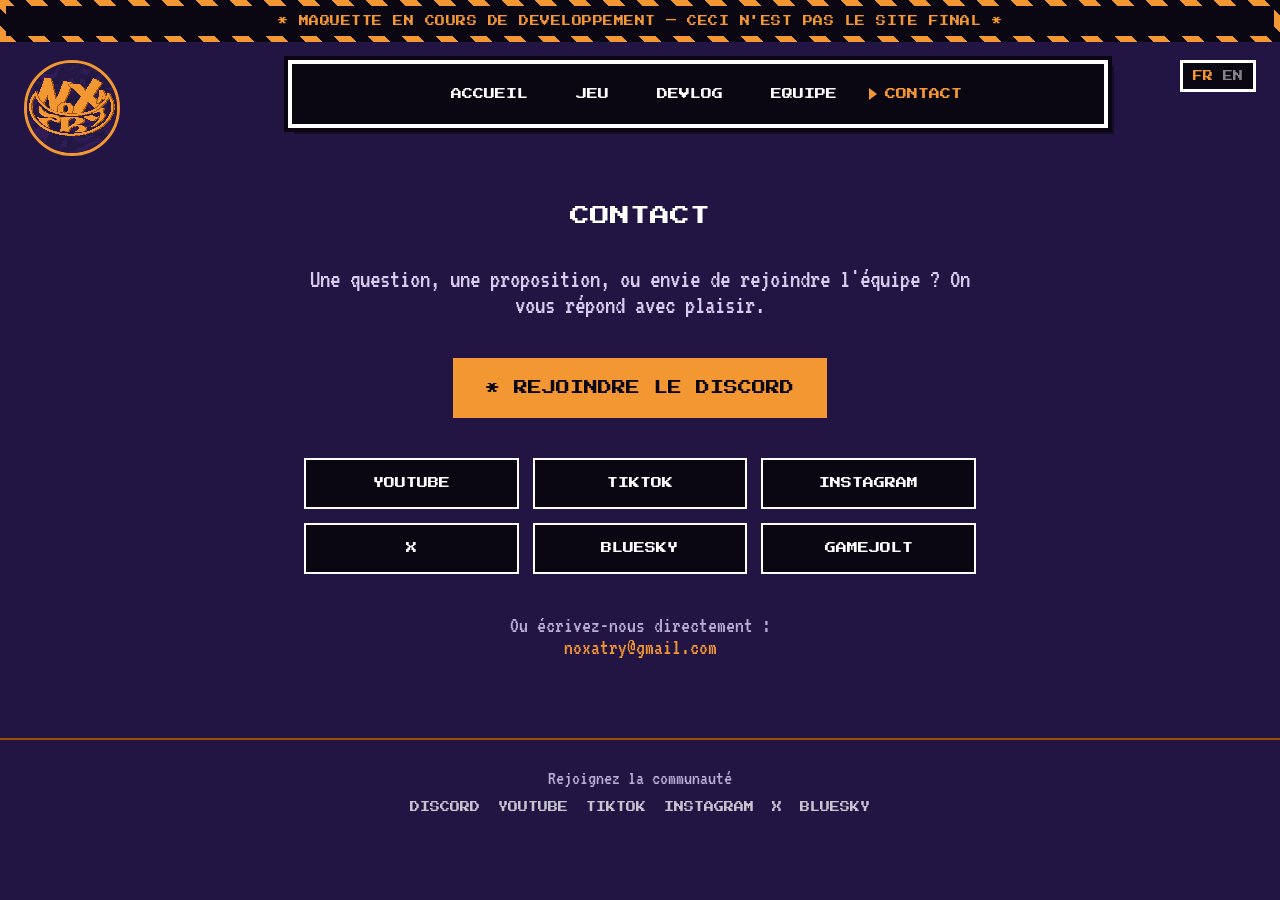
==== contact.html @ 8d8a2eab "Add files via upload" ====
<!DOCTYPE html>
<html lang="fr">
<head>
<meta charset="UTF-8">
<meta name="viewport" content="width=device-width, initial-scale=1">
<title>Contact — NoxaTry</title>
<link rel="preconnect" href="https://fonts.googleapis.com">
<link href="https://fonts.googleapis.com/css2?family=Press+Start+2P&family=VT323&display=swap" rel="stylesheet">
<link rel="stylesheet" href="assets/css/style.css">
</head>
<body>

  <div class="wip-banner">
    <div class="wip-banner-inner">
      <span class="i18n-fr">* MAQUETTE EN COURS DE DEVELOPPEMENT — CECI N'EST PAS LE SITE FINAL *</span>
      <span class="i18n-en">* WORK IN PROGRESS MOCKUP — THIS IS NOT THE FINAL SITE *</span>
    </div>
  </div>

  <div class="page-header">
    <img class="site-logo" src="assets/images/NoxaTry_logo.png" alt="NoxaTry">
    <nav class="nav-wrap">
      <div class="nav-box">
        <button class="mobile-toggle" id="menuToggle" aria-expanded="false" aria-controls="navItems">
          <span id="menuArrow">▼</span> <span class="i18n-fr">MENU</span><span class="i18n-en">MENU</span>
        </button>
        <div class="nav-items" id="navItems">
          <a class="nav-item" href="index.html"><span class="cursor"></span><span class="i18n-fr">ACCUEIL</span><span class="i18n-en">HOME</span></a>
          <a class="nav-item" href="jeu.html"><span class="cursor"></span><span class="i18n-fr">JEU</span><span class="i18n-en">GAME</span></a>
          <a class="nav-item" href="devlog.html"><span class="cursor"></span><span class="i18n-fr">DEVLOG</span><span class="i18n-en">DEVLOG</span></a>
          <a class="nav-item" href="equipe.html"><span class="cursor"></span><span class="i18n-fr">EQUIPE</span><span class="i18n-en">TEAM</span></a>
          <a class="nav-item active" href="contact.html"><span class="cursor"></span><span class="i18n-fr">CONTACT</span><span class="i18n-en">CONTACT</span></a>
        </div>
      </div>
      <div class="lang-box">
      <span class="lang-opt active" data-lang="fr">FR</span>
      <span class="lang-opt" data-lang="en">EN</span>
    </div>
  </nav>
  </div>

  <div class="contact-hero">
    <div class="jeu-heading">CONTACT</div>
    <p class="contact-lead i18n-fr">Une question, une proposition, ou envie de rejoindre l'équipe ? On vous répond avec plaisir.</p>
    <p class="contact-lead i18n-en">A question, a proposal, or want to join the team? We'd love to hear from you.</p>

    <a class="contact-discord" href="https://discord.gg/Md4gQpdwG6" target="_blank" rel="noopener noreferrer"><span class="i18n-fr">* REJOINDRE LE DISCORD</span><span class="i18n-en">* JOIN THE DISCORD</span></a>

    <div class="contact-grid">
      <a class="contact-item" href="https://www.youtube.com/@NoxaTry" target="_blank" rel="noopener noreferrer">YOUTUBE</a>
      <a class="contact-item" href="https://www.tiktok.com/@noxatrytalesofthewar" target="_blank" rel="noopener noreferrer">TIKTOK</a>
      <a class="contact-item" href="https://www.instagram.com/noxatry/" target="_blank" rel="noopener noreferrer">INSTAGRAM</a>
      <a class="contact-item" href="https://x.com/NoxaTryTOTW" target="_blank" rel="noopener noreferrer">X</a>
      <a class="contact-item" href="https://bsky.app/profile/noxatrytotw.bsky.social" target="_blank" rel="noopener noreferrer">BLUESKY</a>
      <a class="contact-item" href="https://gamejolt.com/@NoxaTry" target="_blank" rel="noopener noreferrer">GAMEJOLT</a>
    </div>

    <p class="contact-email i18n-fr">Ou écrivez-nous directement :<br><a href="mailto:noxatry@gmail.com">noxatry@gmail.com</a></p>
    <p class="contact-email i18n-en">Or email us directly:<br><a href="mailto:noxatry@gmail.com">noxatry@gmail.com</a></p>
  </div>

  <footer>
    <span class="i18n-fr">Rejoignez la communauté</span><span class="i18n-en">Join the community</span>
    <div class="socials">
      <a href="https://discord.gg/Md4gQpdwG6" target="_blank" rel="noopener noreferrer">DISCORD</a>
      <a href="https://www.youtube.com/@NoxaTry" target="_blank" rel="noopener noreferrer">YOUTUBE</a>
      <a href="https://www.tiktok.com/@noxatrytalesofthewar" target="_blank" rel="noopener noreferrer">TIKTOK</a>
      <a href="https://www.instagram.com/noxatry/" target="_blank" rel="noopener noreferrer">INSTAGRAM</a>
      <a href="https://x.com/NoxaTryTOTW" target="_blank" rel="noopener noreferrer">X</a>
      <a href="https://bsky.app/profile/noxatrytotw.bsky.social" target="_blank" rel="noopener noreferrer">BLUESKY</a>
    </div>
  </footer>

  <script src="assets/js/i18n.js"></script>
  <script>
    var toggle = document.getElementById('menuToggle');
    var items = document.getElementById('navItems');
    var arrow = document.getElementById('menuArrow');
    toggle.addEventListener('click', function(){
      var isOpen = items.classList.toggle('open');
      toggle.setAttribute('aria-expanded', isOpen);
      arrow.textContent = isOpen ? '▲' : '▼';
    });
  </script>

</body>
</html>
---- assets/css/style.css ----
:root{
    --deep: #1e133d;
    --mid: #301b57;
    --brown: #9c5100;
    --orange: #f39733;
    --white: #ffffff;
    --black: #0a0612;
  }
  *{box-sizing:border-box;margin:0;padding:0;}
  body{
    background-color: #221543;
    font-family: 'VT323', monospace;
    color: var(--white);
    min-height: 100vh;
    image-rendering: pixelated;
  }

  /* ===== HEADER — logo + nav ===== */
  .page-header{
    display:flex;
    align-items:flex-start;
    gap: 20px;
    padding: 18px 24px 0;
    position: relative;
  }
  .site-logo{
    width: 96px;
    height: 96px;
    border-radius: 50%;
    border: 3px solid var(--orange);
    background: var(--deep);
    image-rendering: pixelated;
    flex-shrink: 0;
  }

  /* ===== NAV — boite de dialogue Undertale ===== */
  .nav-wrap{
    flex: 1;
    display:flex;
    justify-content:center;
  }
  .nav-box{
    background: var(--black);
    border: 4px solid var(--white);
    box-shadow: 0 0 0 4px var(--black), 6px 6px 0 0 rgba(0,0,0,0.4);
    padding: 14px 18px;
    display:flex;
    align-items:center;
    gap: 6px;
    max-width: 820px;
    width:100%;
    flex-wrap: wrap;
    justify-content: center;
  }
  .nav-items{
    display:flex;
    gap: 4px;
    flex-wrap: wrap;
  }
  .nav-item{
    font-family:'Press Start 2P', monospace;
    font-size: 11px;
    color: var(--white);
    text-decoration:none;
    padding: 10px 14px;
    display:flex;
    align-items:center;
    gap: 8px;
    cursor:pointer;
    line-height:1;
  }
  .nav-item .cursor{
    width:0; height:0;
    border-top: 6px solid transparent;
    border-bottom: 6px solid transparent;
    border-left: 8px solid var(--orange);
    opacity:0;
  }
  .nav-item.active .cursor{ opacity:1; }
  .nav-item.active{ color: var(--orange); }
  .nav-item:hover .cursor{ opacity:1; }
  .nav-item:hover{ color: var(--orange); }

  .lang-box{
    position: absolute;
    top: 18px;
    right: 24px;
    font-family:'Press Start 2P', monospace;
    font-size: 10px;
    border: 3px solid var(--white);
    background: var(--black);
    padding: 8px 10px;
    display:flex;
    gap:10px;
    z-index: 5;
  }
  .lang-opt{ cursor:pointer; opacity:0.5; }
  .lang-opt.active{ opacity:1; color:var(--orange); }

  .mobile-toggle{ display:none; }

  /* ===== HERO ===== */
  .hero{
    text-align:center;
    padding: 70px 24px 40px;
  }
  .logo-mark{
    font-family:'Press Start 2P', monospace;
    font-size: 12px;
    color: var(--orange);
    letter-spacing: 2px;
    margin-bottom: 18px;
  }
  .title-logo{
    max-width: 620px;
    width: 100%;
    height: auto;
    image-rendering: pixelated;
    margin: 0 auto 22px;
    filter: drop-shadow(4px 4px 0 var(--brown));
  }
  .tagline{
    font-size: 26px;
    color: #d8cdf0;
    max-width: 620px;
    margin: 0 auto 32px;
  }
  .cta-row{
    display:flex;
    gap:16px;
    justify-content:center;
    flex-wrap:wrap;
  }
  .cta{
    font-family:'Press Start 2P', monospace;
    font-size: 12px;
    background: var(--black);
    border: 3px solid var(--white);
    color: var(--white);
    padding: 16px 22px;
    text-decoration:none;
    display:flex;
    align-items:center;
    gap:10px;
  }
  .cta:before{ content:"*"; color: var(--orange); }
  .cta:hover{ border-color: var(--orange); color: var(--orange); }
  .cta.primary{ background: var(--orange); color: var(--black); border-color:var(--orange); }
  .cta.primary:before{ color: var(--black); }
  .cta.primary:hover{ background:var(--white); }

  /* ===== DIALOGUE BOX narrative ===== */
  .story-wrap{ padding: 20px 24px 60px; display:flex; justify-content:center; }
  .story-box{
    background: var(--black);
    border: 4px solid var(--white);
    max-width: 780px;
    width:100%;
    padding: 26px 30px;
    position:relative;
    font-size: 24px;
    line-height:1.5;
    color: #f2f0f8;
  }
  .story-box .arrow{
    position:absolute;
    bottom: 12px;
    right: 18px;
    color: var(--orange);
    font-family:'Press Start 2P', monospace;
    font-size:12px;
  }

  /* ===== TEASER AMES ===== */
  .souls-wrap{ padding: 10px 24px 60px; text-align:center; }
  .souls-label{
    font-family:'Press Start 2P', monospace;
    font-size: 11px;
    color: var(--orange);
    margin-bottom: 26px;
    letter-spacing:1px;
  }
  .souls-row{
    display:flex;
    justify-content:center;
    gap: 30px;
    flex-wrap:wrap;
  }
  .soul-link{
    display:flex;
    flex-direction:column;
    align-items:center;
    gap:10px;
    text-decoration:none;
    cursor:pointer;
  }
  .soul{
    width: 26px;
    height: 26px;
    transform: rotate(45deg);
    border: 2px solid rgba(255,255,255,0.3);
    transition: transform 0.15s ease, box-shadow 0.15s ease;
  }
  .soul-link:hover .soul,
  .soul-link:focus .soul{
    transform: rotate(45deg) scale(1.25);
    box-shadow: 0 0 0 4px rgba(255,255,255,0.12);
  }
  .soul-name{
    font-family:'Press Start 2P', monospace;
    font-size: 9px;
    color: var(--white);
    opacity: 0;
    transform: translateY(-4px);
    transition: opacity 0.15s ease, transform 0.15s ease;
  }
  .soul-link:hover .soul-name,
  .soul-link:focus .soul-name{
    opacity: 1;
    transform: translateY(0);
  }
  .soul.determination{ background:#ff0000; }
  .soul.patience{ background:#0091ff; }
  .soul.integrity{ background:#00e3e3; }
  .soul.perseverance{ background:#9b30ff; }
  .soul.kindness{ background:#00ff00; }
  .soul.justice{ background:#ffff00; }
  .soul.bravery{ background:#ff8000; }

  /* ===== STAT BOX objectif ===== */
  .stat-wrap{ display:flex; justify-content:center; padding: 0 24px 60px; }
  .stat-box{
    border: 3px solid var(--white);
    background: var(--black);
    padding: 20px 26px;
    max-width: 600px;
    width:100%;
    text-align:center;
  }
  .stat-box .label{
    font-family:'Press Start 2P', monospace;
    font-size: 10px;
    color: var(--orange);
    margin-bottom: 12px;
  }
  .stat-box .value{ font-size: 24px; color: var(--white); }

  /* ===== FOOTER social ===== */
  footer{
    border-top: 2px solid var(--brown);
    padding: 28px 24px 40px;
    text-align:center;
    font-size: 20px;
    color: #b9aed6;
  }
  .socials{
    display:flex;
    justify-content:center;
    gap: 18px;
    margin-top: 14px;
    font-family:'Press Start 2P', monospace;
    font-size: 10px;
  }
  .socials a{ color: var(--white); text-decoration:none; opacity:0.75; }
  .socials a:hover{ color:var(--orange); opacity:1; }

  @media (max-width: 640px){
    .page-header{
      flex-direction: column;
      align-items: center;
      gap: 12px;
      padding: 16px 16px 0;
    }
    .site-logo{ width: 68px; height: 68px; }
    .nav-wrap{ width:100%; }
    .nav-box{ flex-direction:column; align-items:stretch; padding: 14px 16px; }
    .lang-box{ top: 14px; right: 14px; font-size:9px; padding:6px 8px; }
    .mobile-toggle{
      display:flex;
      align-items:center;
      justify-content:center;
      gap:8px;
      background:none;
      border:none;
      color: var(--orange);
      font-family:'Press Start 2P', monospace;
      font-size: 11px;
      padding: 4px 0 10px;
      cursor:pointer;
      width:100%;
      order: -1;
    }
    .nav-items{
      flex-direction:column;
      gap:0;
      max-height:0;
      overflow:hidden;
      width:100%;
      order: 0;
    }
    .nav-items.open{ max-height:400px; margin-bottom:10px; }
    .nav-item{ padding: 12px 4px; border-top: 1px solid rgba(255,255,255,0.15); justify-content:center; }
  }

  /* ===== PAGE PERSONNAGE ===== */
  .char-hero{
    max-width: 820px;
    margin: 0 auto;
    padding: 50px 24px 80px;
  }
  .back-link{
    display:inline-flex;
    align-items:center;
    gap:8px;
    font-family:'Press Start 2P', monospace;
    font-size: 10px;
    color: var(--white);
    text-decoration:none;
    margin-bottom: 30px;
    opacity: 0.7;
  }
  .back-link:hover{ opacity:1; color: var(--orange); }
  .char-top{
    display:flex;
    gap: 30px;
    align-items:center;
    margin-bottom: 34px;
    flex-wrap: wrap;
  }
  .char-portrait{
    width: 130px;
    height: 130px;
    flex-shrink:0;
    border: 4px solid var(--white);
    display:flex;
    align-items:center;
    justify-content:center;
    position:relative;
  }
  .char-portrait .soul-big{
    width: 46px;
    height: 46px;
    transform: rotate(45deg);
  }
  .char-id .char-name{
    font-family:'Press Start 2P', monospace;
    font-size: 24px;
    color: var(--white);
    margin-bottom: 12px;
    line-height:1.4;
  }
  .char-tags{
    display:flex;
    gap:10px;
    flex-wrap:wrap;
  }
  .char-tag{
    font-family:'Press Start 2P', monospace;
    font-size: 9px;
    border: 2px solid var(--orange);
    color: var(--orange);
    padding: 6px 10px;
  }
  .char-box{
    background: var(--black);
    border: 4px solid var(--white);
    padding: 26px 30px;
    font-size: 24px;
    line-height:1.5;
    color: #f2f0f8;
    margin-bottom: 24px;
  }
  .char-box p + p{ margin-top: 14px; }
  .char-note{
    font-size: 20px;
    color: #b9aed6;
    text-align:center;
  }
  .char-nav-between{
    display:flex;
    justify-content:space-between;
    margin-top: 40px;
    gap: 16px;
    flex-wrap:wrap;
  }

  /* ===== ICONE DE COMBAT + PLACEHOLDER BIO ===== */
  .char-top{
    align-items: flex-start;
  }
  .char-icons{
    display:flex;
    gap:10px;
    margin-top: 14px;
  }
  .combat-icon-slot{
    width: 48px;
    height: 48px;
    border: 2px dashed rgba(255,255,255,0.35);
    display:flex;
    align-items:center;
    justify-content:center;
    font-family:'Press Start 2P', monospace;
    font-size: 8px;
    color: rgba(255,255,255,0.4);
    text-align:center;
    line-height:1.3;
    flex-shrink:0;
  }
  .char-box.placeholder{
    border-style: dashed;
    color: rgba(242,240,248,0.55);
  }
  .char-box.placeholder .placeholder-tag{
    font-family:'Press Start 2P', monospace;
    font-size: 10px;
    color: var(--orange);
    display:block;
    margin-bottom: 14px;
  }

  /* ===== PAGE EQUIPE ===== */
  .team-hero{
    max-width: 1000px;
    margin: 0 auto;
    padding: 50px 24px 80px;
  }
  .team-heading{
    font-family:'Press Start 2P', monospace;
    font-size: 20px;
    color: var(--white);
    text-align:center;
    margin-bottom: 14px;
  }
  .team-intro{
    text-align:center;
    font-size: 24px;
    color: #d8cdf0;
    max-width: 640px;
    margin: 0 auto 40px;
  }
  .recruit-box{
    border: 3px solid var(--orange);
    background: var(--black);
    padding: 22px 26px;
    max-width: 640px;
    margin: 0 auto 60px;
    text-align:center;
  }
  .recruit-box .recruit-label{
    font-family:'Press Start 2P', monospace;
    font-size: 12px;
    color: var(--orange);
    margin-bottom: 14px;
  }
  .recruit-roles{
    display:flex;
    flex-wrap:wrap;
    gap:10px;
    justify-content:center;
    margin-bottom: 14px;
  }
  .recruit-roles span{
    font-family:'Press Start 2P', monospace;
    font-size: 9px;
    border: 2px solid var(--white);
    padding: 6px 10px;
  }
  .recruit-box .recruit-note{ font-size: 20px; color: #b9aed6; }
  .team-grid{
    display:grid;
    grid-template-columns: repeat(auto-fill, minmax(230px, 1fr));
    gap: 22px;
  }
  .team-card{
    background: var(--black);
    border: 3px solid var(--white);
    padding: 20px;
    display:flex;
    flex-direction:column;
    gap:10px;
  }
  .team-avatar{
    width: 64px;
    height: 64px;
    border: 2px solid var(--orange);
    border-radius: 50%;
    display:flex;
    align-items:center;
    justify-content:center;
    font-family:'Press Start 2P', monospace;
    font-size: 18px;
    color: var(--orange);
    flex-shrink:0;
  }
  .team-name{
    font-family:'Press Start 2P', monospace;
    font-size: 13px;
    color: var(--white);
  }
  .team-role{
    font-family:'Press Start 2P', monospace;
    font-size: 9px;
    color: var(--orange);
  }
  .team-desc{
    font-size: 20px;
    color: #d8cdf0;
    line-height:1.4;
  }
  .team-desc.tbd{ color: rgba(216,205,240,0.45); font-style:italic; }
  .team-socials{
    display:flex;
    flex-wrap:wrap;
    gap: 8px;
    margin-top:auto;
    padding-top: 8px;
  }
  .team-socials a{
    font-family:'Press Start 2P', monospace;
    font-size: 8px;
    color: var(--white);
    text-decoration:none;
    border: 1px solid rgba(255,255,255,0.3);
    padding: 5px 7px;
    opacity: 0.8;
  }
  .team-socials a:hover{ color: var(--orange); border-color: var(--orange); opacity:1; }
  .team-socials span.tbd{
    font-family:'Press Start 2P', monospace;
    font-size: 8px;
    color: rgba(255,255,255,0.35);
    padding: 5px 0;
  }

  /* ===== PAGE JEU ===== */
  .jeu-hero{
    max-width: 900px;
    margin: 0 auto;
    padding: 50px 24px 80px;
  }
  .jeu-heading{
    font-family:'Press Start 2P', monospace;
    font-size: 20px;
    color: var(--white);
    text-align:center;
    margin-bottom: 40px;
  }
  .jeu-block{
    background: var(--black);
    border: 4px solid var(--white);
    padding: 26px 30px;
    font-size: 24px;
    line-height:1.5;
    color: #f2f0f8;
    margin-bottom: 30px;
  }
  .jeu-block h3{
    font-family:'Press Start 2P', monospace;
    font-size: 14px;
    color: var(--orange);
    margin-bottom: 16px;
  }
  .jeu-block p + p{ margin-top: 14px; }
  .feature-grid{
    display:grid;
    grid-template-columns: repeat(auto-fill, minmax(240px, 1fr));
    gap: 18px;
    margin-bottom: 30px;
  }
  .feature-card{
    border: 2px solid var(--orange);
    background: var(--black);
    padding: 18px 20px;
  }
  .feature-card h4{
    font-family:'Press Start 2P', monospace;
    font-size: 11px;
    color: var(--orange);
    margin-bottom: 10px;
  }
  .feature-card p{ font-size: 20px; color: #d8cdf0; line-height:1.4; }
  .media-grid{
    display:grid;
    grid-template-columns: repeat(auto-fill, minmax(200px, 1fr));
    gap: 14px;
  }
  .media-slot{
    aspect-ratio: 16/9;
    border: 2px dashed rgba(255,255,255,0.35);
    display:flex;
    align-items:center;
    justify-content:center;
    font-family:'Press Start 2P', monospace;
    font-size: 9px;
    color: rgba(255,255,255,0.4);
    text-align:center;
    padding: 10px;
  }

  /* ===== PAGE DEVLOG ===== */
  .devlog-hero{
    max-width: 820px;
    margin: 0 auto;
    padding: 50px 24px 80px;
  }
  .devlog-entry{
    background: var(--black);
    border: 4px solid var(--white);
    padding: 24px 28px;
    margin-bottom: 24px;
  }
  .devlog-date{
    font-family:'Press Start 2P', monospace;
    font-size: 10px;
    color: var(--orange);
    margin-bottom: 10px;
  }
  .devlog-title{
    font-family:'Press Start 2P', monospace;
    font-size: 15px;
    color: var(--white);
    margin-bottom: 14px;
  }
  .devlog-entry p{ font-size: 22px; color: #f2f0f8; line-height:1.5; }
  .devlog-empty{
    text-align:center;
    font-size: 22px;
    color: #b9aed6;
    border: 2px dashed rgba(255,255,255,0.3);
    padding: 40px 24px;
  }

  /* ===== PAGE CONTACT ===== */
  .contact-hero{
    max-width: 720px;
    margin: 0 auto;
    padding: 50px 24px 80px;
    text-align:center;
  }
  .contact-lead{
    font-size: 26px;
    color: #d8cdf0;
    margin-bottom: 40px;
  }
  .contact-discord{
    display:inline-flex;
    align-items:center;
    gap:12px;
    font-family:'Press Start 2P', monospace;
    font-size: 14px;
    background: var(--orange);
    color: var(--black);
    border: 3px solid var(--orange);
    padding: 20px 30px;
    text-decoration:none;
    margin-bottom: 40px;
  }
  .contact-discord:hover{ background: var(--white); border-color: var(--white); }
  .contact-grid{
    display:grid;
    grid-template-columns: repeat(auto-fit, minmax(160px, 1fr));
    gap: 14px;
    margin-bottom: 40px;
  }
  .contact-item{
    border: 2px solid var(--white);
    background: var(--black);
    padding: 18px;
    text-decoration:none;
    color: var(--white);
    font-family:'Press Start 2P', monospace;
    font-size: 11px;
  }
  .contact-item:hover{ border-color: var(--orange); color: var(--orange); }
  .contact-email{
    font-size: 22px;
    color: #b9aed6;
  }
  .contact-email a{ color: var(--orange); text-decoration:none; }
  .contact-email a:hover{ color: var(--white); }

  /* ===== SYSTEME FR/EN ===== */
  .i18n-en{ display:none; }
  body.lang-en .i18n-fr{ display:none; }
  body.lang-en .i18n-en{ display:revert; }

  /* ===== BANDEROLE WIP ===== */
  .wip-banner{
    background: repeating-linear-gradient(
      45deg,
      var(--orange),
      var(--orange) 12px,
      var(--black) 12px,
      var(--black) 24px
    );
    padding: 3px 0;
  }
  .wip-banner-inner{
    background: var(--black);
    margin: 3px 6px;
    padding: 10px 16px;
    text-align:center;
    font-family:'Press Start 2P', monospace;
    font-size: 10px;
    color: var(--orange);
    letter-spacing: 0.5px;
  }
  @media (max-width: 640px){
    .wip-banner-inner{ font-size: 8px; padding: 10px 8px; }
  }
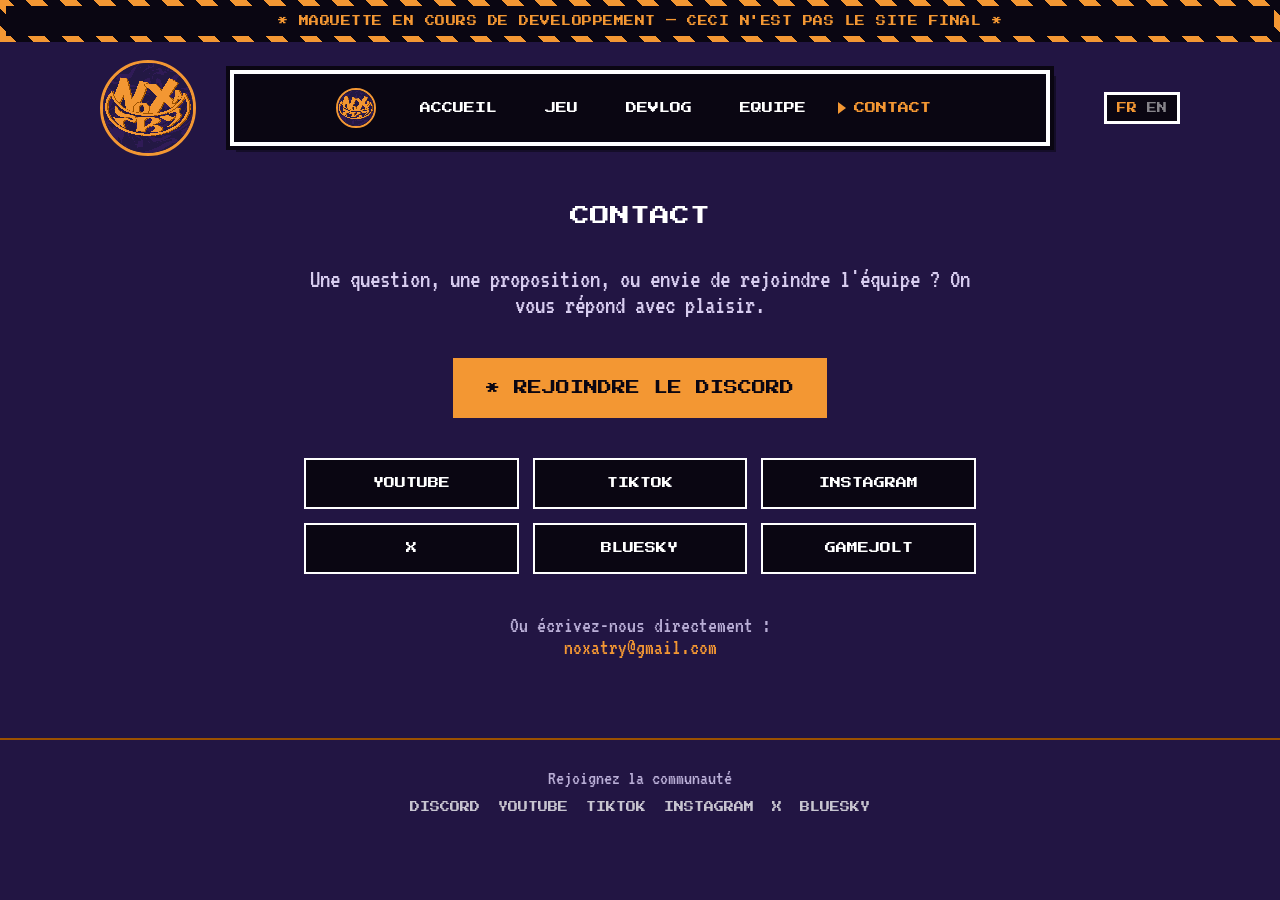
==== commit 234484bc: "Add files via upload" ====
--- a/contact.html
+++ b/contact.html
@@ -18,9 +18,11 @@
   </div>
 
   <div class="page-header">
-    <img class="site-logo" src="assets/images/NoxaTry_logo.png" alt="NoxaTry">
-    <nav class="nav-wrap">
-      <div class="nav-box">
+    <div class="header-bar">
+      <img class="site-logo" src="assets/images/NoxaTry_logo.png" alt="NoxaTry">
+      <nav class="nav-wrap">
+        <div class="nav-box">
+          <img class="nav-logo-compare" src="assets/images/NoxaTry_logo.png" alt="NoxaTry">
         <button class="mobile-toggle" id="menuToggle" aria-expanded="false" aria-controls="navItems">
           <span id="menuArrow">▼</span> <span class="i18n-fr">MENU</span><span class="i18n-en">MENU</span>
         </button>
@@ -32,11 +34,12 @@
           <a class="nav-item active" href="contact.html"><span class="cursor"></span><span class="i18n-fr">CONTACT</span><span class="i18n-en">CONTACT</span></a>
         </div>
       </div>
+      </nav>
       <div class="lang-box">
-      <span class="lang-opt active" data-lang="fr">FR</span>
-      <span class="lang-opt" data-lang="en">EN</span>
+        <span class="lang-opt active" data-lang="fr">FR</span>
+        <span class="lang-opt" data-lang="en">EN</span>
+      </div>
     </div>
-  </nav>
   </div>
 
   <div class="contact-hero">
--- a/assets/css/style.css
+++ b/assets/css/style.css
@@ -15,15 +15,21 @@
     image-rendering: pixelated;
   }
 
-  /* ===== HEADER — logo + nav ===== */
+  /* ===== HEADER — logo + nav + langue, aligné en une seule barre ===== */
   .page-header{
-    display:flex;
-    align-items:flex-start;
+    padding: 18px 24px 0;
+  }
+  .header-bar{
+    max-width: 1080px;
+    margin: 0 auto;
+    display:grid;
+    grid-template-columns: 96px 1fr 96px;
+    grid-template-areas: "logo nav lang";
+    align-items:center;
     gap: 20px;
-    padding: 18px 24px 0;
-    position: relative;
   }
   .site-logo{
+    grid-area: logo;
     width: 96px;
     height: 96px;
     border-radius: 50%;
@@ -32,10 +38,18 @@
     image-rendering: pixelated;
     flex-shrink: 0;
   }
+  .nav-logo-compare{
+    width: 40px;
+    height: 40px;
+    border-radius: 50%;
+    border: 2px solid var(--orange);
+    image-rendering: pixelated;
+    flex-shrink: 0;
+  }
 
   /* ===== NAV — boite de dialogue Undertale ===== */
   .nav-wrap{
-    flex: 1;
+    grid-area: nav;
     display:flex;
     justify-content:center;
   }
@@ -46,7 +60,7 @@
     padding: 14px 18px;
     display:flex;
     align-items:center;
-    gap: 6px;
+    gap: 14px;
     max-width: 820px;
     width:100%;
     flex-wrap: wrap;
@@ -82,9 +96,8 @@
   .nav-item:hover{ color: var(--orange); }
 
   .lang-box{
-    position: absolute;
-    top: 18px;
-    right: 24px;
+    grid-area: lang;
+    justify-self: end;
     font-family:'Press Start 2P', monospace;
     font-size: 10px;
     border: 3px solid var(--white);
@@ -92,7 +105,6 @@
     padding: 8px 10px;
     display:flex;
     gap:10px;
-    z-index: 5;
   }
   .lang-opt{ cursor:pointer; opacity:0.5; }
   .lang-opt.active{ opacity:1; color:var(--orange); }
@@ -265,16 +277,26 @@
   .socials a:hover{ color:var(--orange); opacity:1; }
 
   @media (max-width: 640px){
-    .page-header{
-      flex-direction: column;
-      align-items: center;
+    .page-header{ padding: 16px 16px 0; }
+    .header-bar{
+      grid-template-columns: 1fr;
+      grid-template-areas: "logo" "nav";
+      justify-items: center;
       gap: 12px;
-      padding: 16px 16px 0;
+      position: relative;
     }
     .site-logo{ width: 68px; height: 68px; }
+    .nav-logo-compare{ display:none; }
     .nav-wrap{ width:100%; }
     .nav-box{ flex-direction:column; align-items:stretch; padding: 14px 16px; }
-    .lang-box{ top: 14px; right: 14px; font-size:9px; padding:6px 8px; }
+    .lang-box{
+      position: absolute;
+      top: 0;
+      right: 0;
+      justify-self: auto;
+      font-size:9px;
+      padding:6px 8px;
+    }
     .mobile-toggle{
       display:flex;
       align-items:center;
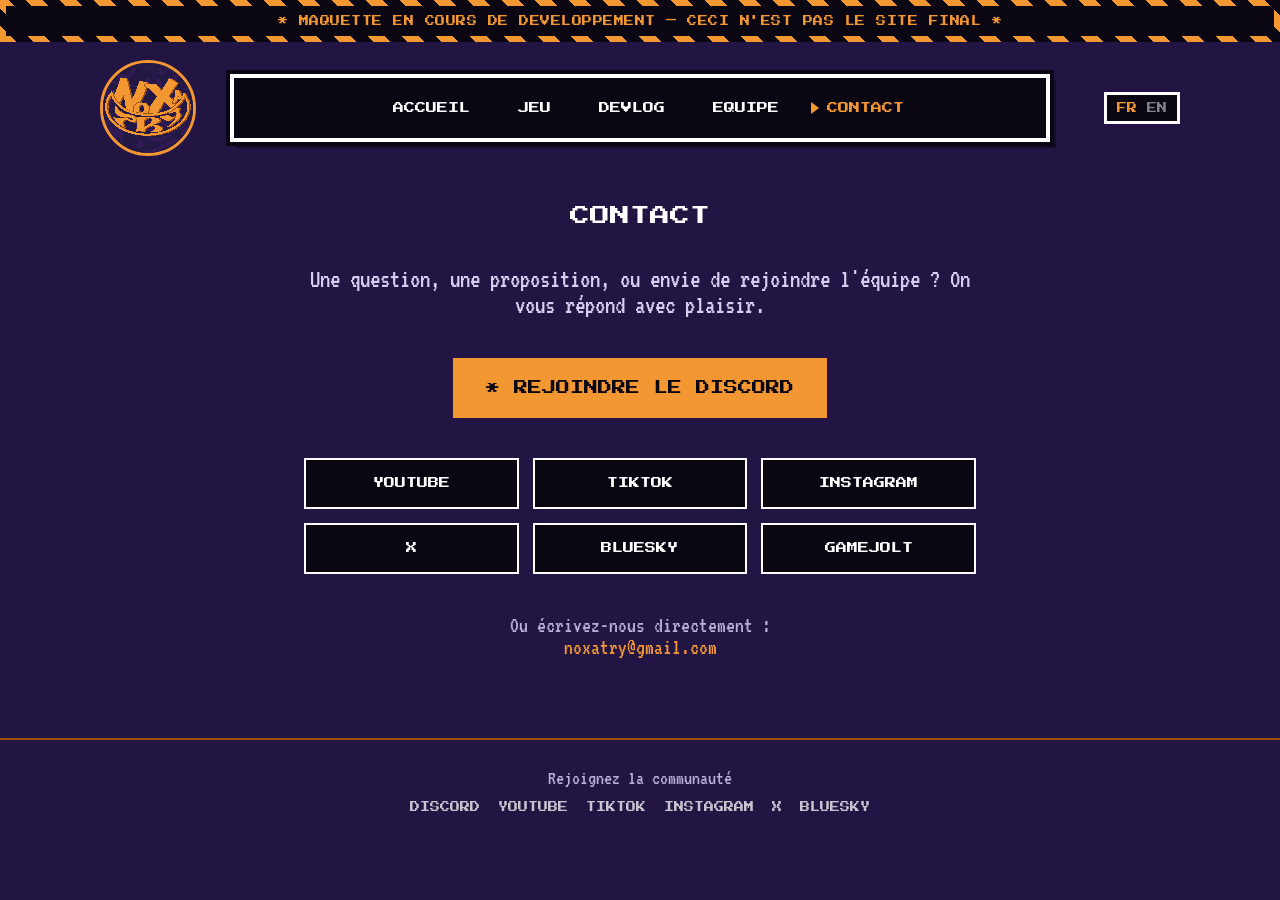
==== commit f811ada2: "modif nom - ajout sm image icon et d'autre petit truc imsemble" ====
--- a/contact.html
+++ b/contact.html
@@ -22,7 +22,6 @@
       <img class="site-logo" src="assets/images/NoxaTry_logo.png" alt="NoxaTry">
       <nav class="nav-wrap">
         <div class="nav-box">
-          <img class="nav-logo-compare" src="assets/images/NoxaTry_logo.png" alt="NoxaTry">
         <button class="mobile-toggle" id="menuToggle" aria-expanded="false" aria-controls="navItems">
           <span id="menuArrow">▼</span> <span class="i18n-fr">MENU</span><span class="i18n-en">MENU</span>
         </button>
--- a/assets/css/style.css
+++ b/assets/css/style.css
@@ -12,7 +12,6 @@
     font-family: 'VT323', monospace;
     color: var(--white);
     min-height: 100vh;
-    image-rendering: pixelated;
   }
 
   /* ===== HEADER — logo + nav + langue, aligné en une seule barre ===== */
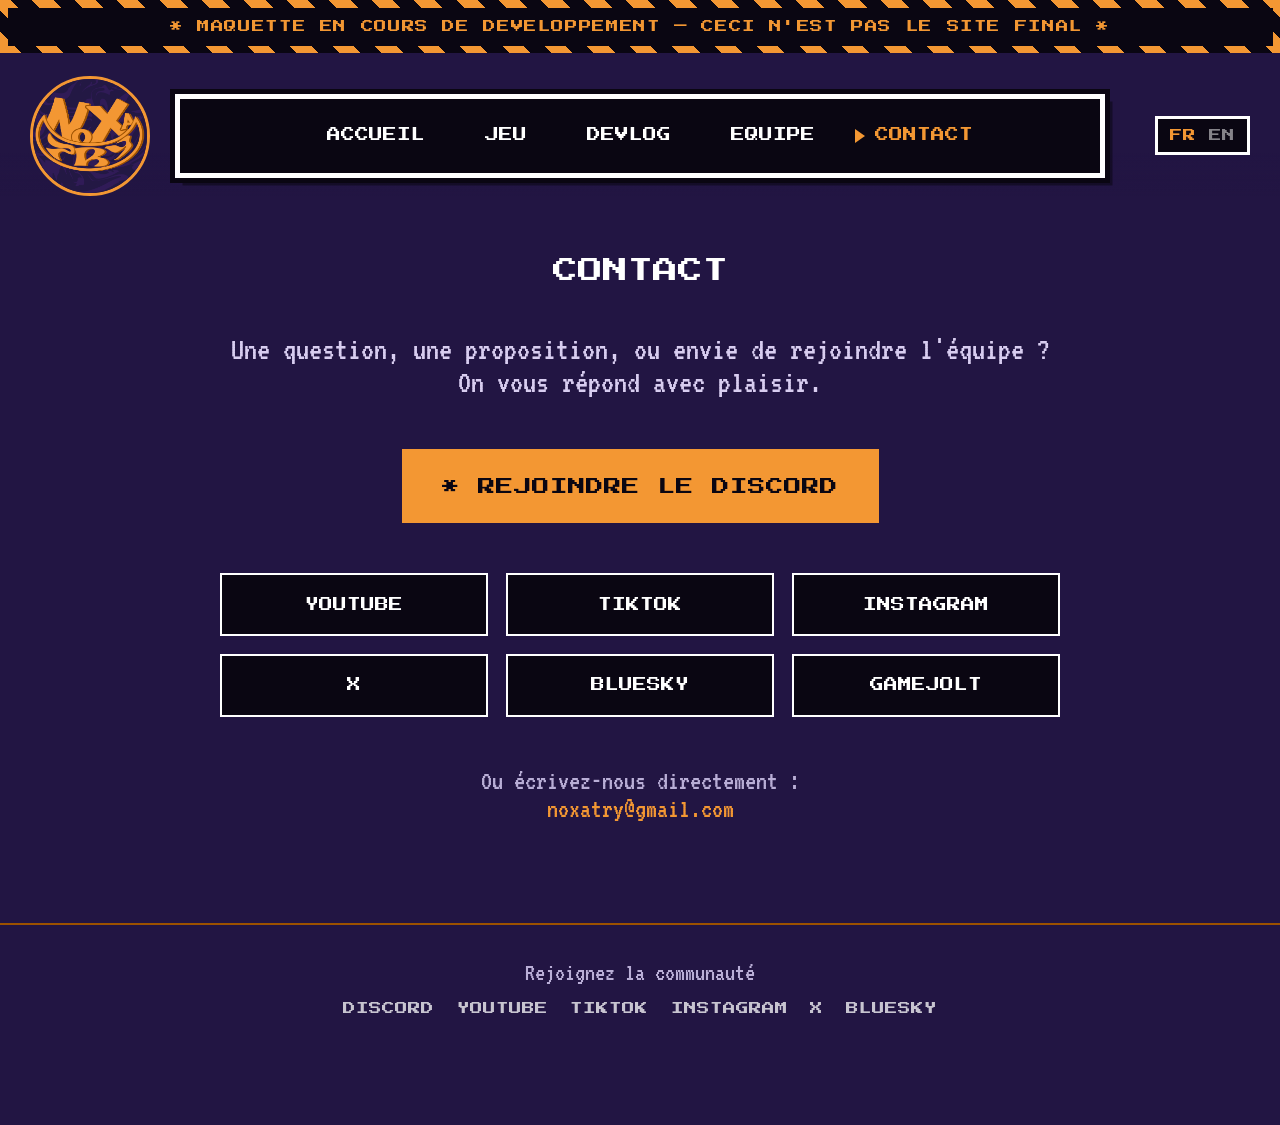
==== commit 7aa4b137: "Fix css" ====
--- a/contact.html
+++ b/contact.html
@@ -42,7 +42,7 @@
   </div>
 
   <div class="contact-hero">
-    <div class="jeu-heading">CONTACT</div>
+    <div class="page-heading">CONTACT</div>
     <p class="contact-lead i18n-fr">Une question, une proposition, ou envie de rejoindre l'équipe ? On vous répond avec plaisir.</p>
     <p class="contact-lead i18n-en">A question, a proposal, or want to join the team? We'd love to hear from you.</p>
 
--- a/assets/css/style.css
+++ b/assets/css/style.css
@@ -5,18 +5,71 @@
     --orange: #f39733;
     --white: #ffffff;
     --black: #0a0612;
+
+    /* Polices */
+    --font-pixel: 'Press Start 2P', monospace;
+    --font-text: 'VT323', monospace;
+
+    /* Couleurs de texte récurrentes (paragraphes dans les boîtes,
+       texte secondaire, notes en pied de page) */
+    --text-body: #f2f0f8;
+    --text-soft: #d8cdf0;
+    --text-muted: #b9aed6;
   }
   *{box-sizing:border-box;margin:0;padding:0;}
   body{
     background-color: #221543;
-    font-family: 'VT323', monospace;
+    font-family: var(--font-text);
     color: var(--white);
     min-height: 100vh;
   }
+
+  /* Le site a été conçu en visant un rendu à 125% de zoom navigateur :
+     on applique ce zoom par défaut sur desktop/tablette. Le mobile
+     (sous 641px) garde son échelle 100% déjà pensée pour petit écran. */
+  @media (min-width: 641px){
+    body{ zoom: 1.25; }
+  }
+
+  /* ===== TEXT-BOX — base commune des "boîtes de dialogue" du site =====
+     Utilisée partout où un pavé de texte est encadré (accueil, fiches
+     personnage, page Jeu, Devlog) : fond noir, bordure blanche épaisse,
+     texte clair 24px. On l'ajoute EN PLUS de la classe de la page
+     (ex: class="text-box char-box") ; chaque classe de page ne garde
+     que ce qui lui est propre (marge, largeur, cas particuliers). */
+  .text-box{
+    background: var(--black);
+    border: 4px solid var(--white);
+    padding: 26px 30px;
+    font-size: 24px;
+    line-height: 1.5;
+    color: var(--text-body);
+  }
+  .text-box p + p{ margin-top: 14px; }
+
+  /* ===== PAGE-HEADING — titre pixel centré en haut de page =====
+     Utilisé sur Jeu, Devlog, Contact et Équipe (avec le modificateur
+     .tight quand l'intro qui suit doit rester proche du titre). */
+  .page-heading{
+    font-family: var(--font-pixel);
+    font-size: 20px;
+    color: var(--white);
+    text-align:center;
+    margin-bottom: 40px;
+  }
+  .page-heading.tight{ margin-bottom: 14px; }
 
   /* ===== HEADER — logo + nav + langue, aligné en une seule barre ===== */
   .page-header{
+    background: linear-gradient(
+      to bottom,
+      rgba(34, 21, 67, 1) 70%,  /* Le #221543 reste opaque jusqu'à 30% de la hauteur */
+      rgba(34, 21, 67, 0) 100%   /* Devient totalement transparent à partir de 70% */
+    );
     padding: 18px 24px 0;
+    position: sticky;
+    top: 0;
+    z-index: 100; /* Passe au-dessus du contenu */
   }
   .header-bar{
     max-width: 1080px;
@@ -34,7 +87,6 @@
     border-radius: 50%;
     border: 3px solid var(--orange);
     background: var(--deep);
-    image-rendering: pixelated;
     flex-shrink: 0;
   }
   .nav-logo-compare{
@@ -42,7 +94,6 @@
     height: 40px;
     border-radius: 50%;
     border: 2px solid var(--orange);
-    image-rendering: pixelated;
     flex-shrink: 0;
   }
 
@@ -71,7 +122,7 @@
     flex-wrap: wrap;
   }
   .nav-item{
-    font-family:'Press Start 2P', monospace;
+    font-family: var(--font-pixel);
     font-size: 11px;
     color: var(--white);
     text-decoration:none;
@@ -97,7 +148,7 @@
   .lang-box{
     grid-area: lang;
     justify-self: end;
-    font-family:'Press Start 2P', monospace;
+    font-family: var(--font-pixel);
     font-size: 10px;
     border: 3px solid var(--white);
     background: var(--black);
@@ -116,7 +167,7 @@
     padding: 70px 24px 40px;
   }
   .logo-mark{
-    font-family:'Press Start 2P', monospace;
+    font-family: var(--font-pixel);
     font-size: 12px;
     color: var(--orange);
     letter-spacing: 2px;
@@ -126,13 +177,12 @@
     max-width: 620px;
     width: 100%;
     height: auto;
-    image-rendering: pixelated;
     margin: 0 auto 22px;
     filter: drop-shadow(4px 4px 0 var(--brown));
   }
   .tagline{
     font-size: 26px;
-    color: #d8cdf0;
+    color: var(--text-soft);
     max-width: 620px;
     margin: 0 auto 32px;
   }
@@ -143,7 +193,7 @@
     flex-wrap:wrap;
   }
   .cta{
-    font-family:'Press Start 2P', monospace;
+    font-family: var(--font-pixel);
     font-size: 12px;
     background: var(--black);
     border: 3px solid var(--white);
@@ -163,29 +213,23 @@
   /* ===== DIALOGUE BOX narrative ===== */
   .story-wrap{ padding: 20px 24px 60px; display:flex; justify-content:center; }
   .story-box{
-    background: var(--black);
-    border: 4px solid var(--white);
     max-width: 780px;
     width:100%;
-    padding: 26px 30px;
     position:relative;
-    font-size: 24px;
-    line-height:1.5;
-    color: #f2f0f8;
   }
   .story-box .arrow{
     position:absolute;
     bottom: 12px;
     right: 18px;
     color: var(--orange);
-    font-family:'Press Start 2P', monospace;
+    font-family: var(--font-pixel);
     font-size:12px;
   }
 
   /* ===== TEASER AMES ===== */
   .souls-wrap{ padding: 10px 24px 60px; text-align:center; }
   .souls-label{
-    font-family:'Press Start 2P', monospace;
+    font-family: var(--font-pixel);
     font-size: 11px;
     color: var(--orange);
     margin-bottom: 26px;
@@ -218,7 +262,7 @@
     box-shadow: 0 0 0 4px rgba(255,255,255,0.12);
   }
   .soul-name{
-    font-family:'Press Start 2P', monospace;
+    font-family: var(--font-pixel);
     font-size: 9px;
     color: var(--white);
     opacity: 0;
@@ -249,7 +293,7 @@
     text-align:center;
   }
   .stat-box .label{
-    font-family:'Press Start 2P', monospace;
+    font-family: var(--font-pixel);
     font-size: 10px;
     color: var(--orange);
     margin-bottom: 12px;
@@ -262,14 +306,14 @@
     padding: 28px 24px 40px;
     text-align:center;
     font-size: 20px;
-    color: #b9aed6;
+    color: var(--text-muted);
   }
   .socials{
     display:flex;
     justify-content:center;
     gap: 18px;
     margin-top: 14px;
-    font-family:'Press Start 2P', monospace;
+    font-family: var(--font-pixel);
     font-size: 10px;
   }
   .socials a{ color: var(--white); text-decoration:none; opacity:0.75; }
@@ -304,7 +348,7 @@
       background:none;
       border:none;
       color: var(--orange);
-      font-family:'Press Start 2P', monospace;
+      font-family: var(--font-pixel);
       font-size: 11px;
       padding: 4px 0 10px;
       cursor:pointer;
@@ -333,7 +377,7 @@
     display:inline-flex;
     align-items:center;
     gap:8px;
-    font-family:'Press Start 2P', monospace;
+    font-family: var(--font-pixel);
     font-size: 10px;
     color: var(--white);
     text-decoration:none;
@@ -364,7 +408,7 @@
     transform: rotate(45deg);
   }
   .char-id .char-name{
-    font-family:'Press Start 2P', monospace;
+    font-family: var(--font-pixel);
     font-size: 24px;
     color: var(--white);
     margin-bottom: 12px;
@@ -376,25 +420,18 @@
     flex-wrap:wrap;
   }
   .char-tag{
-    font-family:'Press Start 2P', monospace;
+    font-family: var(--font-pixel);
     font-size: 9px;
     border: 2px solid var(--orange);
     color: var(--orange);
     padding: 6px 10px;
   }
   .char-box{
-    background: var(--black);
-    border: 4px solid var(--white);
-    padding: 26px 30px;
-    font-size: 24px;
-    line-height:1.5;
-    color: #f2f0f8;
     margin-bottom: 24px;
   }
-  .char-box p + p{ margin-top: 14px; }
   .char-note{
     font-size: 20px;
-    color: #b9aed6;
+    color: var(--text-muted);
     text-align:center;
   }
   .char-nav-between{
@@ -421,7 +458,7 @@
     display:flex;
     align-items:center;
     justify-content:center;
-    font-family:'Press Start 2P', monospace;
+    font-family: var(--font-pixel);
     font-size: 8px;
     color: rgba(255,255,255,0.4);
     text-align:center;
@@ -433,7 +470,7 @@
     color: rgba(242,240,248,0.55);
   }
   .char-box.placeholder .placeholder-tag{
-    font-family:'Press Start 2P', monospace;
+    font-family: var(--font-pixel);
     font-size: 10px;
     color: var(--orange);
     display:block;
@@ -446,17 +483,10 @@
     margin: 0 auto;
     padding: 50px 24px 80px;
   }
-  .team-heading{
-    font-family:'Press Start 2P', monospace;
-    font-size: 20px;
-    color: var(--white);
-    text-align:center;
-    margin-bottom: 14px;
-  }
   .team-intro{
     text-align:center;
     font-size: 24px;
-    color: #d8cdf0;
+    color: var(--text-soft);
     max-width: 640px;
     margin: 0 auto 40px;
   }
@@ -469,7 +499,7 @@
     text-align:center;
   }
   .recruit-box .recruit-label{
-    font-family:'Press Start 2P', monospace;
+    font-family: var(--font-pixel);
     font-size: 12px;
     color: var(--orange);
     margin-bottom: 14px;
@@ -482,24 +512,32 @@
     margin-bottom: 14px;
   }
   .recruit-roles span{
-    font-family:'Press Start 2P', monospace;
+    font-family: var(--font-pixel);
     font-size: 9px;
     border: 2px solid var(--white);
     padding: 6px 10px;
   }
-  .recruit-box .recruit-note{ font-size: 20px; color: #b9aed6; }
+  .recruit-box .recruit-note{ font-size: 20px; color: var(--text-muted); }
   .team-grid{
-    display:grid;
-    grid-template-columns: repeat(auto-fill, minmax(230px, 1fr));
-    gap: 22px;
+    display:flex;
+    flex-direction:column;
+    gap: 20px;
   }
   .team-card{
     background: var(--black);
     border: 3px solid var(--white);
-    padding: 20px;
+    padding: 24px 28px;
+    display:flex;
+    flex-direction:row;
+    align-items:flex-start;
+    gap: 26px;
+  }
+  .team-info{
     display:flex;
     flex-direction:column;
     gap:10px;
+    flex:1;
+    min-width:0;
   }
   .team-avatar{
     width: 64px;
@@ -509,24 +547,25 @@
     display:flex;
     align-items:center;
     justify-content:center;
-    font-family:'Press Start 2P', monospace;
+    font-family: var(--font-pixel);
     font-size: 18px;
     color: var(--orange);
     flex-shrink:0;
   }
   .team-name{
-    font-family:'Press Start 2P', monospace;
+    font-family: var(--font-pixel);
     font-size: 13px;
     color: var(--white);
   }
   .team-role{
-    font-family:'Press Start 2P', monospace;
+    font-family: var(--font-pixel);
     font-size: 9px;
     color: var(--orange);
+    line-height: 2;
   }
   .team-desc{
     font-size: 20px;
-    color: #d8cdf0;
+    color: var(--text-soft);
     line-height:1.4;
   }
   .team-desc.tbd{ color: rgba(216,205,240,0.45); font-style:italic; }
@@ -538,7 +577,7 @@
     padding-top: 8px;
   }
   .team-socials a{
-    font-family:'Press Start 2P', monospace;
+    font-family: var(--font-pixel);
     font-size: 8px;
     color: var(--white);
     text-decoration:none;
@@ -548,10 +587,26 @@
   }
   .team-socials a:hover{ color: var(--orange); border-color: var(--orange); opacity:1; }
   .team-socials span.tbd{
-    font-family:'Press Start 2P', monospace;
+    font-family: var(--font-pixel);
     font-size: 8px;
     color: rgba(255,255,255,0.35);
     padding: 5px 0;
+  }
+
+  /* Equipe : sur mobile on revient aux cartes carrées empilées en grille */
+  @media (max-width: 640px){
+    .team-grid{
+      display:grid;
+      grid-template-columns: repeat(auto-fill, minmax(230px, 1fr));
+      gap: 22px;
+    }
+    .team-card{
+      flex-direction:column;
+      align-items:stretch;
+      padding: 20px;
+      gap:10px;
+    }
+    .team-info{ gap:10px; }
   }
 
   /* ===== PAGE JEU ===== */
@@ -560,29 +615,15 @@
     margin: 0 auto;
     padding: 50px 24px 80px;
   }
-  .jeu-heading{
-    font-family:'Press Start 2P', monospace;
-    font-size: 20px;
-    color: var(--white);
-    text-align:center;
-    margin-bottom: 40px;
-  }
   .jeu-block{
-    background: var(--black);
-    border: 4px solid var(--white);
-    padding: 26px 30px;
-    font-size: 24px;
-    line-height:1.5;
-    color: #f2f0f8;
     margin-bottom: 30px;
   }
   .jeu-block h3{
-    font-family:'Press Start 2P', monospace;
+    font-family: var(--font-pixel);
     font-size: 14px;
     color: var(--orange);
     margin-bottom: 16px;
   }
-  .jeu-block p + p{ margin-top: 14px; }
   .feature-grid{
     display:grid;
     grid-template-columns: repeat(auto-fill, minmax(240px, 1fr));
@@ -595,12 +636,12 @@
     padding: 18px 20px;
   }
   .feature-card h4{
-    font-family:'Press Start 2P', monospace;
+    font-family: var(--font-pixel);
     font-size: 11px;
     color: var(--orange);
     margin-bottom: 10px;
   }
-  .feature-card p{ font-size: 20px; color: #d8cdf0; line-height:1.4; }
+  .feature-card p{ font-size: 20px; color: var(--text-soft); line-height:1.4; }
   .media-grid{
     display:grid;
     grid-template-columns: repeat(auto-fill, minmax(200px, 1fr));
@@ -612,7 +653,7 @@
     display:flex;
     align-items:center;
     justify-content:center;
-    font-family:'Press Start 2P', monospace;
+    font-family: var(--font-pixel);
     font-size: 9px;
     color: rgba(255,255,255,0.4);
     text-align:center;
@@ -626,28 +667,26 @@
     padding: 50px 24px 80px;
   }
   .devlog-entry{
-    background: var(--black);
-    border: 4px solid var(--white);
     padding: 24px 28px;
     margin-bottom: 24px;
   }
   .devlog-date{
-    font-family:'Press Start 2P', monospace;
+    font-family: var(--font-pixel);
     font-size: 10px;
     color: var(--orange);
     margin-bottom: 10px;
   }
   .devlog-title{
-    font-family:'Press Start 2P', monospace;
+    font-family: var(--font-pixel);
     font-size: 15px;
     color: var(--white);
     margin-bottom: 14px;
   }
-  .devlog-entry p{ font-size: 22px; color: #f2f0f8; line-height:1.5; }
+  .devlog-entry p{ font-size: 22px; }
   .devlog-empty{
     text-align:center;
     font-size: 22px;
-    color: #b9aed6;
+    color: var(--text-muted);
     border: 2px dashed rgba(255,255,255,0.3);
     padding: 40px 24px;
   }
@@ -661,14 +700,14 @@
   }
   .contact-lead{
     font-size: 26px;
-    color: #d8cdf0;
+    color: var(--text-soft);
     margin-bottom: 40px;
   }
   .contact-discord{
     display:inline-flex;
     align-items:center;
     gap:12px;
-    font-family:'Press Start 2P', monospace;
+    font-family: var(--font-pixel);
     font-size: 14px;
     background: var(--orange);
     color: var(--black);
@@ -690,13 +729,13 @@
     padding: 18px;
     text-decoration:none;
     color: var(--white);
-    font-family:'Press Start 2P', monospace;
+    font-family: var(--font-pixel);
     font-size: 11px;
   }
   .contact-item:hover{ border-color: var(--orange); color: var(--orange); }
   .contact-email{
     font-size: 22px;
-    color: #b9aed6;
+    color: var(--text-muted);
   }
   .contact-email a{ color: var(--orange); text-decoration:none; }
   .contact-email a:hover{ color: var(--white); }
@@ -722,7 +761,7 @@
     margin: 3px 6px;
     padding: 10px 16px;
     text-align:center;
-    font-family:'Press Start 2P', monospace;
+    font-family: var(--font-pixel);
     font-size: 10px;
     color: var(--orange);
     letter-spacing: 0.5px;
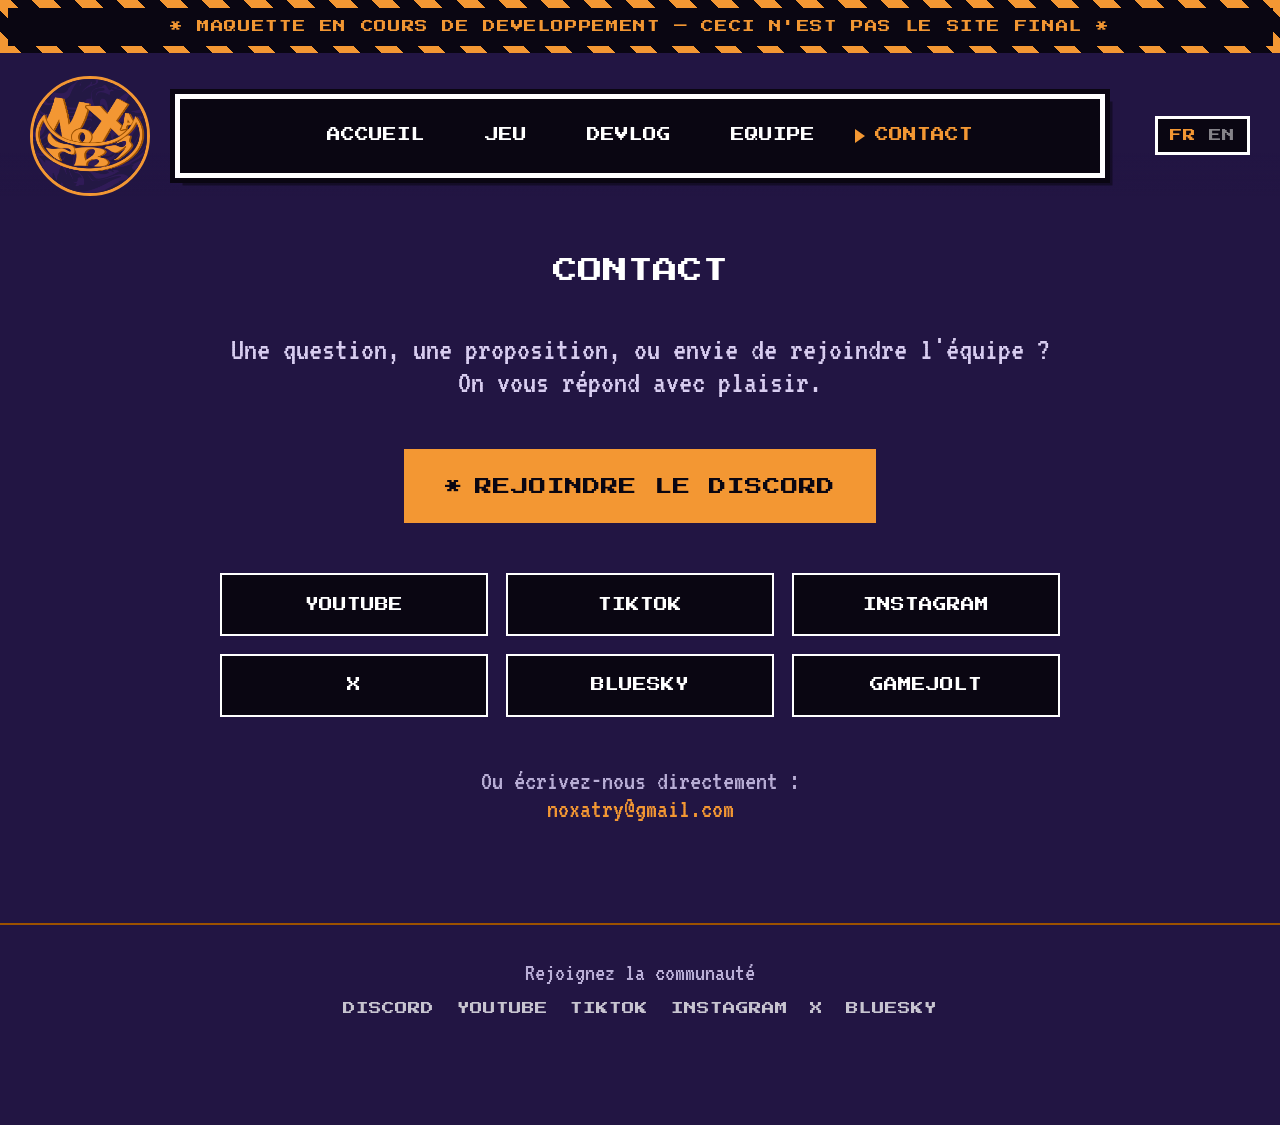
==== commit ca15cc27: "Fix CSS 2" ====
--- a/contact.html
+++ b/contact.html
@@ -46,7 +46,7 @@
     <p class="contact-lead i18n-fr">Une question, une proposition, ou envie de rejoindre l'équipe ? On vous répond avec plaisir.</p>
     <p class="contact-lead i18n-en">A question, a proposal, or want to join the team? We'd love to hear from you.</p>
 
-    <a class="contact-discord" href="https://discord.gg/Md4gQpdwG6" target="_blank" rel="noopener noreferrer"><span class="i18n-fr">* REJOINDRE LE DISCORD</span><span class="i18n-en">* JOIN THE DISCORD</span></a>
+    <a class="cta primary lg contact-discord" href="https://discord.gg/Md4gQpdwG6" target="_blank" rel="noopener noreferrer"><span class="i18n-fr">REJOINDRE LE DISCORD</span><span class="i18n-en">JOIN THE DISCORD</span></a>
 
     <div class="contact-grid">
       <a class="contact-item" href="https://www.youtube.com/@NoxaTry" target="_blank" rel="noopener noreferrer">YOUTUBE</a>
--- a/assets/css/style.css
+++ b/assets/css/style.css
@@ -15,6 +15,10 @@
     --text-body: #f2f0f8;
     --text-soft: #d8cdf0;
     --text-muted: #b9aed6;
+
+    /* Bordure pointillée des encadrés "à venir" (icône combat, capture,
+       devlog vide) */
+    --dashed: rgba(255,255,255,0.35);
   }
   *{box-sizing:border-box;margin:0;padding:0;}
   body{
@@ -59,6 +63,39 @@
   }
   .page-heading.tight{ margin-bottom: 14px; }
 
+  /* ===== PANELS — fond noir + bordure, factorisés par couleur/épaisseur =====
+     Regroupe ce que nav-box / lang-box / stat-box / team-card / contact-item /
+     recruit-box / feature-card ont en commun (fond + bordure), pour ne
+     changer le style des encadrés du site qu'à un seul endroit. Chaque
+     classe garde ensuite uniquement son padding / sa mise en page propres,
+     définis plus bas dans la section de sa page. */
+  .nav-box, .lang-box, .stat-box, .team-card, .contact-item,
+  .recruit-box, .feature-card{
+    background: var(--black);
+    border-style: solid;
+  }
+  .nav-box, .lang-box, .stat-box, .team-card, .contact-item{
+    border-color: var(--white);
+  }
+  .recruit-box, .feature-card{
+    border-color: var(--orange);
+  }
+  .nav-box{ border-width: 4px; }
+  .lang-box, .stat-box, .team-card, .recruit-box{ border-width: 3px; }
+  .contact-item, .feature-card{ border-width: 2px; }
+
+  /* ===== PILLS — petites étiquettes bordées (tags perso, rôles recherchés) === */
+  .char-tag, .recruit-roles span{
+    font-family: var(--font-pixel);
+    font-size: 9px;
+    border: 2px solid var(--white);
+    padding: 6px 10px;
+  }
+  .char-tag{
+    border-color: var(--orange);
+    color: var(--orange);
+  }
+
   /* ===== HEADER — logo + nav + langue, aligné en une seule barre ===== */
   .page-header{
     background: linear-gradient(
@@ -104,8 +141,6 @@
     justify-content:center;
   }
   .nav-box{
-    background: var(--black);
-    border: 4px solid var(--white);
     box-shadow: 0 0 0 4px var(--black), 6px 6px 0 0 rgba(0,0,0,0.4);
     padding: 14px 18px;
     display:flex;
@@ -150,8 +185,6 @@
     justify-self: end;
     font-family: var(--font-pixel);
     font-size: 10px;
-    border: 3px solid var(--white);
-    background: var(--black);
     padding: 8px 10px;
     display:flex;
     gap:10px;
@@ -208,7 +241,8 @@
   .cta:hover{ border-color: var(--orange); color: var(--orange); }
   .cta.primary{ background: var(--orange); color: var(--black); border-color:var(--orange); }
   .cta.primary:before{ color: var(--black); }
-  .cta.primary:hover{ background:var(--white); }
+  .cta.primary:hover{ background:var(--white); border-color:var(--white); color:var(--black); }
+  .cta.lg{ font-size: 14px; padding: 20px 30px; }
 
   /* ===== DIALOGUE BOX narrative ===== */
   .story-wrap{ padding: 20px 24px 60px; display:flex; justify-content:center; }
@@ -285,8 +319,6 @@
   /* ===== STAT BOX objectif ===== */
   .stat-wrap{ display:flex; justify-content:center; padding: 0 24px 60px; }
   .stat-box{
-    border: 3px solid var(--white);
-    background: var(--black);
     padding: 20px 26px;
     max-width: 600px;
     width:100%;
@@ -419,13 +451,6 @@
     gap:10px;
     flex-wrap:wrap;
   }
-  .char-tag{
-    font-family: var(--font-pixel);
-    font-size: 9px;
-    border: 2px solid var(--orange);
-    color: var(--orange);
-    padding: 6px 10px;
-  }
   .char-box{
     margin-bottom: 24px;
   }
@@ -454,7 +479,7 @@
   .combat-icon-slot{
     width: 48px;
     height: 48px;
-    border: 2px dashed rgba(255,255,255,0.35);
+    border: 2px dashed var(--dashed);
     display:flex;
     align-items:center;
     justify-content:center;
@@ -491,8 +516,6 @@
     margin: 0 auto 40px;
   }
   .recruit-box{
-    border: 3px solid var(--orange);
-    background: var(--black);
     padding: 22px 26px;
     max-width: 640px;
     margin: 0 auto 60px;
@@ -511,12 +534,6 @@
     justify-content:center;
     margin-bottom: 14px;
   }
-  .recruit-roles span{
-    font-family: var(--font-pixel);
-    font-size: 9px;
-    border: 2px solid var(--white);
-    padding: 6px 10px;
-  }
   .recruit-box .recruit-note{ font-size: 20px; color: var(--text-muted); }
   .team-grid{
     display:flex;
@@ -524,8 +541,6 @@
     gap: 20px;
   }
   .team-card{
-    background: var(--black);
-    border: 3px solid var(--white);
     padding: 24px 28px;
     display:flex;
     flex-direction:row;
@@ -631,8 +646,6 @@
     margin-bottom: 30px;
   }
   .feature-card{
-    border: 2px solid var(--orange);
-    background: var(--black);
     padding: 18px 20px;
   }
   .feature-card h4{
@@ -649,7 +662,7 @@
   }
   .media-slot{
     aspect-ratio: 16/9;
-    border: 2px dashed rgba(255,255,255,0.35);
+    border: 2px dashed var(--dashed);
     display:flex;
     align-items:center;
     justify-content:center;
@@ -687,7 +700,7 @@
     text-align:center;
     font-size: 22px;
     color: var(--text-muted);
-    border: 2px dashed rgba(255,255,255,0.3);
+    border: 2px dashed var(--dashed);
     padding: 40px 24px;
   }
 
@@ -703,20 +716,14 @@
     color: var(--text-soft);
     margin-bottom: 40px;
   }
+  /* .contact-discord n'est plus qu'un habillage de mise en page : les
+     couleurs/bordure/police viennent de .cta.primary.lg (voir plus haut,
+     section HERO). Ce bouton est inline (au lieu du flex par défaut de
+     .cta) pour rester centré par le text-align:center de .contact-hero. */
   .contact-discord{
     display:inline-flex;
-    align-items:center;
-    gap:12px;
-    font-family: var(--font-pixel);
-    font-size: 14px;
-    background: var(--orange);
-    color: var(--black);
-    border: 3px solid var(--orange);
-    padding: 20px 30px;
-    text-decoration:none;
     margin-bottom: 40px;
   }
-  .contact-discord:hover{ background: var(--white); border-color: var(--white); }
   .contact-grid{
     display:grid;
     grid-template-columns: repeat(auto-fit, minmax(160px, 1fr));
@@ -724,8 +731,6 @@
     margin-bottom: 40px;
   }
   .contact-item{
-    border: 2px solid var(--white);
-    background: var(--black);
     padding: 18px;
     text-decoration:none;
     color: var(--white);
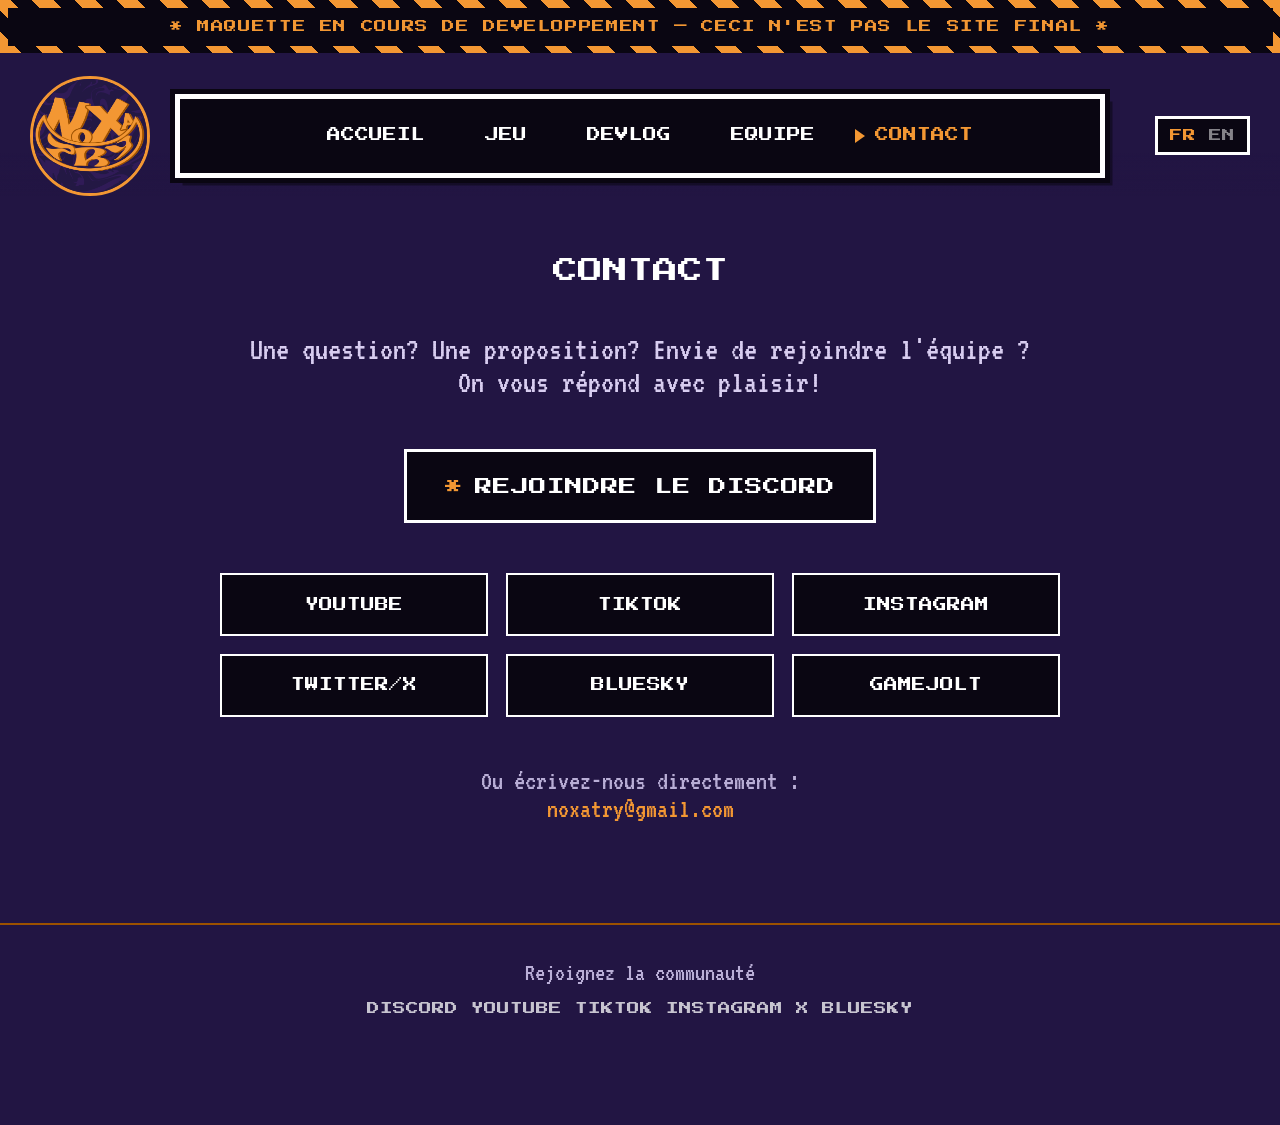
==== commit 3c6999b9: "animated update !" ====
--- a/contact.html
+++ b/contact.html
@@ -43,18 +43,20 @@
 
   <div class="contact-hero">
     <div class="page-heading">CONTACT</div>
-    <p class="contact-lead i18n-fr">Une question, une proposition, ou envie de rejoindre l'équipe ? On vous répond avec plaisir.</p>
-    <p class="contact-lead i18n-en">A question, a proposal, or want to join the team? We'd love to hear from you.</p>
+    <p class="contact-lead i18n-fr">Une question? Une proposition? Envie de rejoindre l'équipe ?
+    <br>On vous répond avec plaisir!</p>
+    <p class="contact-lead i18n-en">A question? A proposal? Want to join the team?
+      <br>We'd love to hear from you!</p>
 
-    <a class="cta primary lg contact-discord" href="https://discord.gg/Md4gQpdwG6" target="_blank" rel="noopener noreferrer"><span class="i18n-fr">REJOINDRE LE DISCORD</span><span class="i18n-en">JOIN THE DISCORD</span></a>
+    <a class="cta lg contact-discord animationobmredeplacement" href="https://discord.gg/Md4gQpdwG6" target="_blank" rel="noopener noreferrer"><span class="i18n-fr">REJOINDRE LE DISCORD</span><span class="i18n-en">JOIN THE DISCORD</span></a>
 
-    <div class="contact-grid">
-      <a class="contact-item" href="https://www.youtube.com/@NoxaTry" target="_blank" rel="noopener noreferrer">YOUTUBE</a>
-      <a class="contact-item" href="https://www.tiktok.com/@noxatrytalesofthewar" target="_blank" rel="noopener noreferrer">TIKTOK</a>
-      <a class="contact-item" href="https://www.instagram.com/noxatry/" target="_blank" rel="noopener noreferrer">INSTAGRAM</a>
-      <a class="contact-item" href="https://x.com/NoxaTryTOTW" target="_blank" rel="noopener noreferrer">X</a>
-      <a class="contact-item" href="https://bsky.app/profile/noxatrytotw.bsky.social" target="_blank" rel="noopener noreferrer">BLUESKY</a>
-      <a class="contact-item" href="https://gamejolt.com/@NoxaTry" target="_blank" rel="noopener noreferrer">GAMEJOLT</a>
+    <div class="contact-grid ">
+      <a class="contact-item " href="https://www.youtube.com/@NoxaTry" target="_blank" rel="noopener noreferrer">YOUTUBE</a>
+      <a class="contact-item " href="https://www.tiktok.com/@noxatrytalesofthewar" target="_blank" rel="noopener noreferrer">TIKTOK</a>
+      <a class="contact-item " href="https://www.instagram.com/noxatry/" target="_blank" rel="noopener noreferrer">INSTAGRAM</a>
+      <a class="contact-item " href="https://x.com/NoxaTryTOTW" target="_blank" rel="noopener noreferrer">TWITTER/X</a>
+      <a class="contact-item " href="https://bsky.app/profile/noxatrytotw.bsky.social" target="_blank" rel="noopener noreferrer">BLUESKY</a>
+      <a class="contact-item " href="https://gamejolt.com/@NoxaTry" target="_blank" rel="noopener noreferrer">GAMEJOLT</a>
     </div>
 
     <p class="contact-email i18n-fr">Ou écrivez-nous directement :<br><a href="mailto:noxatry@gmail.com">noxatry@gmail.com</a></p>
--- a/assets/css/style.css
+++ b/assets/css/style.css
@@ -21,11 +21,14 @@
     --dashed: rgba(255,255,255,0.35);
   }
   *{box-sizing:border-box;margin:0;padding:0;}
+
   body{
     background-color: #221543;
     font-family: var(--font-text);
     color: var(--white);
     min-height: 100vh;
+
+
   }
 
   /* Le site a été conçu en visant un rendu à 125% de zoom navigateur :
@@ -34,6 +37,7 @@
   @media (min-width: 641px){
     body{ zoom: 1.25; }
   }
+
 
   /* ===== TEXT-BOX — base commune des "boîtes de dialogue" du site =====
      Utilisée partout où un pavé de texte est encadré (accueil, fiches
@@ -125,6 +129,7 @@
     border: 3px solid var(--orange);
     background: var(--deep);
     flex-shrink: 0;
+    box-shadow:10 10 10 4px var(--orange);
   }
   .nav-logo-compare{
     width: 40px;
@@ -200,11 +205,7 @@
     padding: 70px 24px 40px;
   }
   .logo-mark{
-    font-family: var(--font-pixel);
-    font-size: 12px;
-    color: var(--orange);
-    letter-spacing: 2px;
-    margin-bottom: 18px;
+    color: var(--orange);
   }
   .title-logo{
     max-width: 620px;
@@ -340,7 +341,13 @@
     font-size: 20px;
     color: var(--text-muted);
   }
+
+  .footer-icon {
+
+  }
+
   .socials{
+    vertical-align: center
     display:flex;
     justify-content:center;
     gap: 18px;
@@ -774,3 +781,37 @@
   @media (max-width: 640px){
     .wip-banner-inner{ font-size: 8px; padding: 10px 8px; }
   }
+  /*  animation*/
+  .animationobmredeplacement{
+      animation-name: animationupdown;
+      animation-duration:6s;
+      animation-timing-function: ease-in-out;
+      animation-iteration-count: infinite;
+  }
+
+  @keyframes animationupdown{
+    0%,100%{
+      transform: translateY(0);
+      box-shadow: 0px 0px 7px 0px rgba(243,151,51,15);}
+    50%{
+      transform: translateY(10px);
+      box-shadow: 0px 0px 25px 0px rgba(243,151,51,127);}
+  }
+  .fadein-titre{
+    animation-name: fadein-titre;
+    animation-duration:3s;
+    animation-timing-function: ease-in-out;
+    animation-iteration-count: 1;
+  }
+
+  @keyframes fadein-titre{
+    0%{
+      opacity:0;
+      filter: blur(100px);
+    }
+
+    100%{
+      opacity:100%;
+      filter: blur(0px);
+    }
+  }
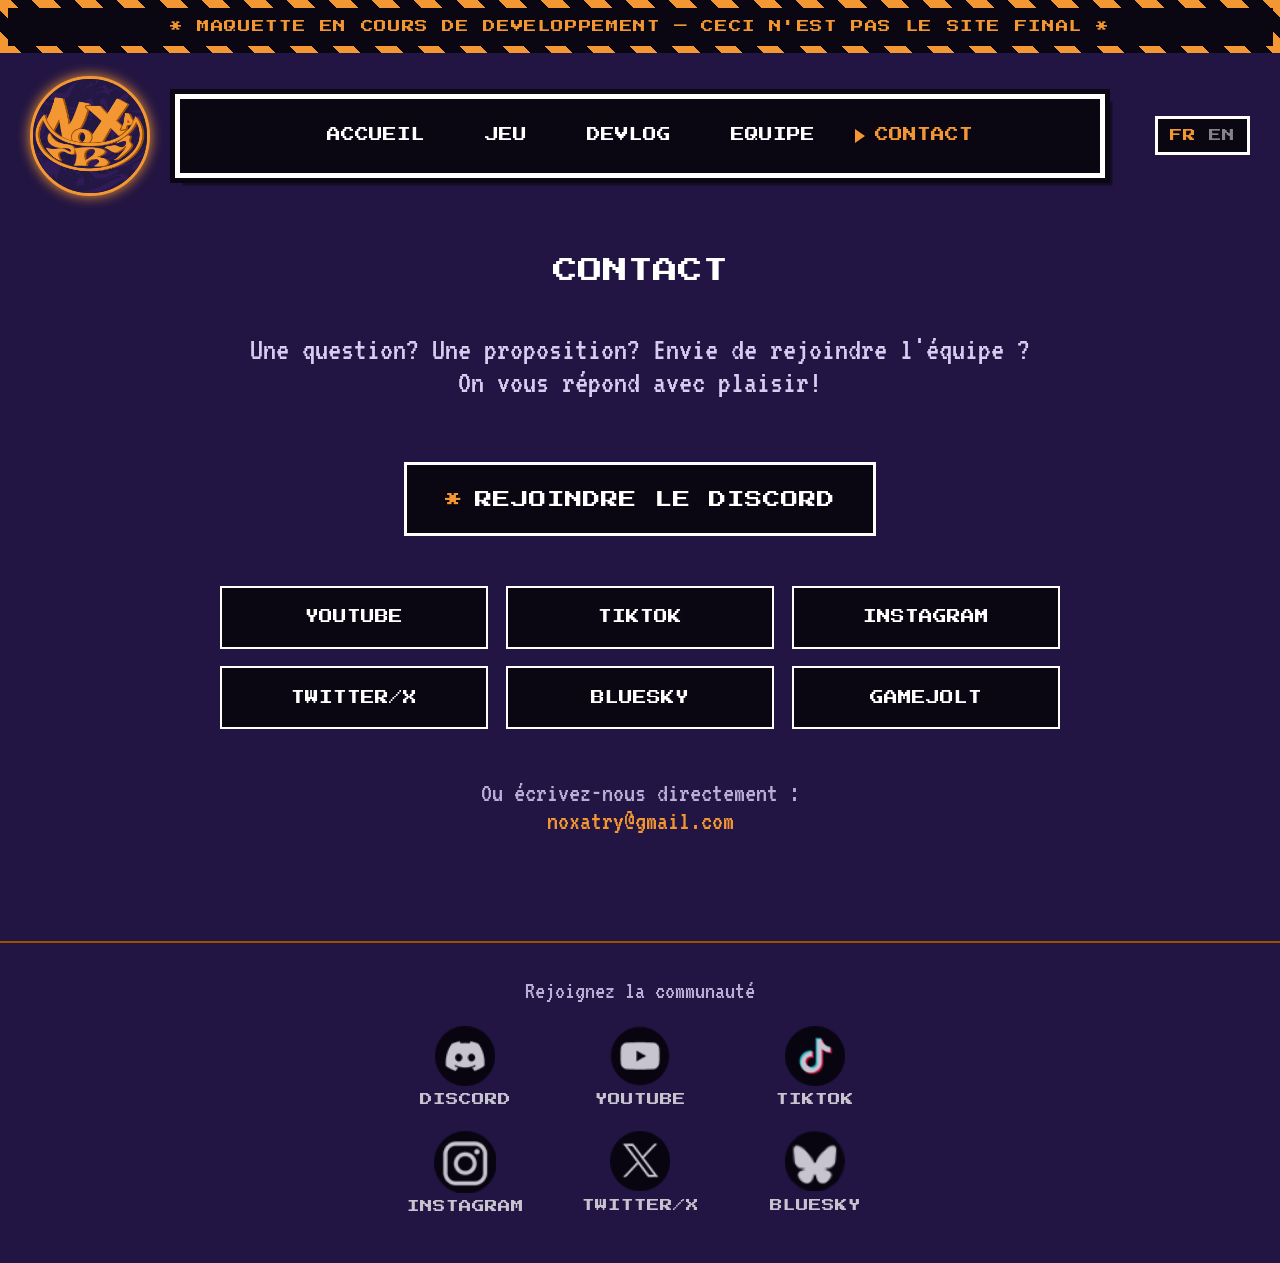
==== commit cc27646b: "big update -ombre floue derriere le logo, -fix du undertale logo -modif de mise en page des coeur , " ====
--- a/contact.html
+++ b/contact.html
@@ -7,9 +7,12 @@
 <link rel="preconnect" href="https://fonts.googleapis.com">
 <link href="https://fonts.googleapis.com/css2?family=Press+Start+2P&family=VT323&display=swap" rel="stylesheet">
 <link rel="stylesheet" href="assets/css/style.css">
+<link rel="icon" type="image/png" href="assets\images\NoxaTry_logo.png">
+
 </head>
 <body>
 
+  <!-- ===== BANDEROLE "EN CONSTRUCTION" ===== -->
   <div class="wip-banner">
     <div class="wip-banner-inner">
       <span class="i18n-fr">* MAQUETTE EN COURS DE DEVELOPPEMENT — CECI N'EST PAS LE SITE FINAL *</span>
@@ -17,6 +20,7 @@
     </div>
   </div>
 
+  <!-- ===== HEADER : LOGO + NAV + LANGUE ===== -->
   <div class="page-header">
     <div class="header-bar">
       <img class="site-logo" src="assets/images/NoxaTry_logo.png" alt="NoxaTry">
@@ -41,15 +45,17 @@
     </div>
   </div>
 
+  <!-- ===== INTRO + BOUTON DISCORD ===== -->
   <div class="contact-hero">
     <div class="page-heading">CONTACT</div>
-    <p class="contact-lead i18n-fr">Une question? Une proposition? Envie de rejoindre l'équipe ?
+    <p class="lead contact-lead i18n-fr">Une question? Une proposition? Envie de rejoindre l'équipe ?
     <br>On vous répond avec plaisir!</p>
-    <p class="contact-lead i18n-en">A question? A proposal? Want to join the team?
+    <p class="lead contact-lead i18n-en">A question? A proposal? Want to join the team?
       <br>We'd love to hear from you!</p>
 
     <a class="cta lg contact-discord animationobmredeplacement" href="https://discord.gg/Md4gQpdwG6" target="_blank" rel="noopener noreferrer"><span class="i18n-fr">REJOINDRE LE DISCORD</span><span class="i18n-en">JOIN THE DISCORD</span></a>
 
+    <!-- ===== RESEAUX SOCIAUX (grille) ===== -->
     <div class="contact-grid ">
       <a class="contact-item " href="https://www.youtube.com/@NoxaTry" target="_blank" rel="noopener noreferrer">YOUTUBE</a>
       <a class="contact-item " href="https://www.tiktok.com/@noxatrytalesofthewar" target="_blank" rel="noopener noreferrer">TIKTOK</a>
@@ -63,18 +69,42 @@
     <p class="contact-email i18n-en">Or email us directly:<br><a href="mailto:noxatry@gmail.com">noxatry@gmail.com</a></p>
   </div>
 
-  <footer>
-    <span class="i18n-fr">Rejoignez la communauté</span><span class="i18n-en">Join the community</span>
-    <div class="socials">
-      <a href="https://discord.gg/Md4gQpdwG6" target="_blank" rel="noopener noreferrer">DISCORD</a>
-      <a href="https://www.youtube.com/@NoxaTry" target="_blank" rel="noopener noreferrer">YOUTUBE</a>
-      <a href="https://www.tiktok.com/@noxatrytalesofthewar" target="_blank" rel="noopener noreferrer">TIKTOK</a>
-      <a href="https://www.instagram.com/noxatry/" target="_blank" rel="noopener noreferrer">INSTAGRAM</a>
-      <a href="https://x.com/NoxaTryTOTW" target="_blank" rel="noopener noreferrer">X</a>
-      <a href="https://bsky.app/profile/noxatrytotw.bsky.social" target="_blank" rel="noopener noreferrer">BLUESKY</a>
-    </div>
-  </footer>
+  <!-- ===== FOOTER : RESEAUX SOCIAUX ===== -->
+  <!-- Bug connu : les icônes ci-dessous utilisent des chemins Windows
+       (antislash) au lieu de "/", elles ne s'affichent donc pas sur
+       GitHub Pages. Pas touché ici (hors scope de ce nettoyage CSS),
+       voir le récap projet pour le détail. -->
+       <footer>
+         <span class="i18n-fr">Rejoignez la communauté</span><span class="i18n-en">Join the community</span>
+         <div class="socialblock">
+           <a href="https://discord.gg/Md4gQpdwG6" target="_blank" rel="noopener noreferrer">
+             <img class="socialfooter" src="assets/images/discord-icon.png">
+             <p>DISCORD</p>
+           </a>
+           <a href="https://www.youtube.com/@NoxaTry" target="_blank" rel="noopener noreferrer">
+             <img class="socialfooter" src="assets/images/youtube-icon.png">
+             <p>YOUTUBE</p>
+           </a>
+           <a href="https://www.tiktok.com/@noxatrytalesofthewar" target="_blank" rel="noopener noreferrer">
+             <img class="socialfooter" src="assets/images/tiktok-icon.png">
+             <p>TIKTOK</p>
+           </a>
+           <a href="https://www.instagram.com/noxatry/" target="_blank" rel="noopener noreferrer">
+             <img class="socialfooter" src="assets/images/instagram-icon.png">
+             <p>INSTAGRAM</p>
+           </a>
+           <a href="https://x.com/NoxaTryTOTW" target="_blank" rel="noopener noreferrer">
+             <img class="socialfooter" src="assets/images/twitter-icon.png">
+             <p>TWITTER/X</p>
+           </a>
+           <a href="https://bsky.app/profile/noxatrytotw.bsky.social" target="_blank" rel="noopener noreferrer">
+             <img class="socialfooter" src="assets/images/bluesky-icon.png">
+             <p>BLUESKY</p>
+           </a>
+         </div>
+       </footer>
 
+  <!-- ===== SCRIPT : MENU MOBILE ===== -->
   <script src="assets/js/i18n.js"></script>
   <script>
     var toggle = document.getElementById('menuToggle');
--- a/assets/css/style.css
+++ b/assets/css/style.css
@@ -1,817 +1,782 @@
-  :root{
-    --deep: #1e133d;
-    --mid: #301b57;
-    --brown: #9c5100;
-    --orange: #f39733;
-    --white: #ffffff;
-    --black: #0a0612;
-
-    /* Polices */
-    --font-pixel: 'Press Start 2P', monospace;
-    --font-text: 'VT323', monospace;
-
-    /* Couleurs de texte récurrentes (paragraphes dans les boîtes,
-       texte secondaire, notes en pied de page) */
-    --text-body: #f2f0f8;
-    --text-soft: #d8cdf0;
-    --text-muted: #b9aed6;
-
-    /* Bordure pointillée des encadrés "à venir" (icône combat, capture,
-       devlog vide) */
-    --dashed: rgba(255,255,255,0.35);
-  }
-  *{box-sizing:border-box;margin:0;padding:0;}
-
-  body{
-    background-color: #221543;
-    font-family: var(--font-text);
-    color: var(--white);
-    min-height: 100vh;
-
-
-  }
-
-  /* Le site a été conçu en visant un rendu à 125% de zoom navigateur :
-     on applique ce zoom par défaut sur desktop/tablette. Le mobile
-     (sous 641px) garde son échelle 100% déjà pensée pour petit écran. */
-  @media (min-width: 641px){
-    body{ zoom: 1.25; }
-  }
-
-
-  /* ===== TEXT-BOX — base commune des "boîtes de dialogue" du site =====
-     Utilisée partout où un pavé de texte est encadré (accueil, fiches
-     personnage, page Jeu, Devlog) : fond noir, bordure blanche épaisse,
-     texte clair 24px. On l'ajoute EN PLUS de la classe de la page
-     (ex: class="text-box char-box") ; chaque classe de page ne garde
-     que ce qui lui est propre (marge, largeur, cas particuliers). */
-  .text-box{
-    background: var(--black);
-    border: 4px solid var(--white);
-    padding: 26px 30px;
-    font-size: 24px;
-    line-height: 1.5;
-    color: var(--text-body);
-  }
-  .text-box p + p{ margin-top: 14px; }
-
-  /* ===== PAGE-HEADING — titre pixel centré en haut de page =====
-     Utilisé sur Jeu, Devlog, Contact et Équipe (avec le modificateur
-     .tight quand l'intro qui suit doit rester proche du titre). */
-  .page-heading{
-    font-family: var(--font-pixel);
-    font-size: 20px;
-    color: var(--white);
-    text-align:center;
-    margin-bottom: 40px;
-  }
-  .page-heading.tight{ margin-bottom: 14px; }
-
-  /* ===== PANELS — fond noir + bordure, factorisés par couleur/épaisseur =====
-     Regroupe ce que nav-box / lang-box / stat-box / team-card / contact-item /
-     recruit-box / feature-card ont en commun (fond + bordure), pour ne
-     changer le style des encadrés du site qu'à un seul endroit. Chaque
-     classe garde ensuite uniquement son padding / sa mise en page propres,
-     définis plus bas dans la section de sa page. */
-  .nav-box, .lang-box, .stat-box, .team-card, .contact-item,
-  .recruit-box, .feature-card{
-    background: var(--black);
-    border-style: solid;
-  }
-  .nav-box, .lang-box, .stat-box, .team-card, .contact-item{
-    border-color: var(--white);
-  }
-  .recruit-box, .feature-card{
-    border-color: var(--orange);
-  }
-  .nav-box{ border-width: 4px; }
-  .lang-box, .stat-box, .team-card, .recruit-box{ border-width: 3px; }
-  .contact-item, .feature-card{ border-width: 2px; }
-
-  /* ===== PILLS — petites étiquettes bordées (tags perso, rôles recherchés) === */
-  .char-tag, .recruit-roles span{
-    font-family: var(--font-pixel);
+:root{
+  --deep: #1e133d;
+  --mid: #301b57;
+  --brown: #9c5100;
+  --orange: #f39733;
+  --white: #ffffff;
+  --black: #0a0612;
+  --font-pixel: 'Press Start 2P', monospace;  /* titres / nav */
+  --font-text: 'VT323', monospace;            /* texte courant */
+  --text-body: #f2f0f8;   /* paragraphes dans les boîtes de dialogue */
+  --text-soft: #d8cdf0;   /* intros de page, descriptions */
+  --text-muted: #b9aed6;  /* notes, footer */
+  --dashed: rgba(255,255,255,0.35); /* bordure des encadrés "à venir" */
+}
+*{
+  box-sizing:border-box;
+  margin:0;
+  padding:0; }
+body{
+  background-color:#221543;
+  font-family:var(--font-text);
+  color:var(--white);
+  min-height:100vh;
+}
+p{
+  margin:5px;
+}
+
+/* Rendu pensé pour un zoom navigateur à 125% sur desktop/tablette.
+   Le mobile (sous 641px) garde son échelle 100% déjà pensée pour petit écran. */
+@media (min-width: 641px){ body{ zoom: 1.25; } }
+
+/* =============================================================
+   COMPOSANTS PARTAGÉS — un type d'élément visuel utilisé sur
+   plusieurs pages. On l'ajoute EN PLUS de la classe de la page
+   (ex: class="text-box char-box"), qui ne garde que ce qui lui
+   est propre (marge, largeur...). Un seul endroit à changer pour
+   modifier le style commun à toutes les pages qui l'utilisent.
+   ============================================================= */
+
+/* Boîte "dialogue" : accueil, fiches perso, jeu, devlog */
+.text-box{
+  margin: 15px;
+  background: var(--black);
+  border: 4px solid var(--white);
+  padding: 26px 30px;
+  font-size: 24px;
+  line-height: 1.5;
+  color: var(--text-body);
+}
+.text-box p + p{
+  margin: 15px;
+}
+
+/* Titre pixel centré en haut de page (Jeu / Devlog / Contact / Équipe) */
+.page-heading{
+  font-family: var(--font-pixel);
+  font-size: 20px;
+  color: var(--white);
+  text-align: center;
+  margin-bottom: 40px;
+}
+.page-heading.tight{
+  margin-bottom: 14px;
+}
+
+/* Texte secondaire "sous-titre" : .lead = intro de page (accueil, contact,
+   équipe — .sm = variante plus petite pour équipe). .note = texte plus
+   discret (recrutement). Devlog-empty/contact-email sont la même famille
+   mais à 22px au lieu de 20 : laissés en propre pour ne pas changer leur taille. */
+.lead{
+  font-size: 26px;
+  color: var(--text-soft);
+}
+
+.lead.sm{
+  font-size: 24px;
+}
+.note{
+  font-size: 20px;
+  color: var(--text-muted);
+}
+
+/* Encadré fond noir + bordure : nav, langue, stats, carte équipe, contact,
+   recrutement, feature. Chaque classe garde juste son padding/sa mise en
+   page propre, définis plus bas avec sa page. */
+.nav-box, .lang-box, .stat-box, .team-card, .contact-item,.recruit-box, .feature-card{
+  background: var(--black);
+  border-style: solid;
+  padding:14px 18px;
+  gap:14px;
+}
+.nav-box, .lang-box, .stat-box, .team-card, .contact-item{
+  border-color: var(--white);
+}
+.recruit-box, .feature-card{
+  border-color: var(--orange);
+}
+.nav-box{
+  border-width: 4px;
+}
+.lang-box, .stat-box, .team-card, .recruit-box{
+  border-width: 3px;
+}
+.contact-item, .feature-card{
+  border-width: 2px;
+}
+/* Petites étiquettes bordées : tags perso, rôles recherchés */
+.char-tag, .recruit-roles span{
+  font-family: var(--font-pixel);
+  font-size: 9px;
+  border: 2px solid var(--white);
+  padding: 6px 10px;
+}
+.char-tag{
+  border-color: var(--orange);
+  color: var(--orange);
+}
+
+/* Rangée flex qui s'enroule : tags perso, rôles, boutons héros, réseaux
+   équipe, âmes teaser. Chaque page garde son propre espacement/alignement. */
+.chip-row{
+  display: flex;
+  flex-wrap: wrap;
+  gap: 10px;
+}
+
+/* Encadré pointillé "à venir" : icône combat, capture, média */
+.dash-slot{
+  border: 2px dashed var(--dashed);
+  display: flex;
+  align-items: center;
+  justify-content: center;
+  font-family: var(--font-pixel);
+  color: rgba(255,255,255,0.4);
+  text-align: center;
+}
+
+/* ===== HEADER — logo + nav + langue, alignés en une seule barre ===== */
+.page-header{
+  background: linear-gradient(to bottom, rgba(34,21,67,1) 70%, rgba(34,21,67,0) 100%);
+  padding: 18px 24px 0;
+  position: sticky;
+  top: 0;
+  z-index: 100;
+}
+.header-bar{
+  max-width: 1080px;
+  margin: 0 auto;
+  display: grid;
+  grid-template-columns: 96px 1fr 96px;
+  grid-template-areas: "logo nav lang";
+  align-items: center;
+  gap: 20px;
+}
+.site-logo{
+  grid-area: logo;
+  width: 96px;
+  height: 96px;
+  border-radius: 50%;
+  border: 3px solid var(--orange);
+  background: var(--deep);
+  flex-shrink: 0;
+  box-shadow: 10 10 10 4px var(--orange);
+}
+img.site-logo{
+  box-shadow: 0px 0px 10px 0px rgb(243, 151, 51);
+}
+.nav-logo-compare{ width: 40px;
+  height: 40px;
+  border-radius: 50%;
+  border: 2px solid var(--orange);
+  flex-shrink: 0; }
+
+/* Nav façon boîte de dialogue Undertale */
+.nav-wrap{ grid-area: nav;
+  display: flex;
+  justify-content: center; }
+.nav-box{
+  box-shadow: 0 0 0 4px var(--black), 6px 6px 0 0 rgba(0,0,0,0.4);
+  padding: 14px 18px;
+  display: flex;
+  align-items: center;
+  gap: 14px;
+  max-width: 820px;
+  width: 100%;
+  flex-wrap: wrap;
+  justify-content: center;
+}
+.nav-items{
+  display: flex;
+  gap: 4px;
+  flex-wrap: wrap;
+}
+.nav-item{
+  font-family: var(--font-pixel);
+  font-size: 11px;
+  color: var(--white);
+  text-decoration: none;
+  padding: 10px 14px;
+  display: flex;
+  align-items: center;
+  gap: 8px;
+  cursor: pointer;
+  line-height: 1;
+}
+.nav-item .cursor{
+  width: 0; height: 0;
+  border-top: 6px solid transparent;
+  border-bottom: 6px solid transparent;
+  border-left: 8px solid var(--orange);
+  opacity: 0;
+}
+.nav-item.active .cursor{
+  opacity: 1;
+}
+.nav-item.active{
+  color: var(--orange);
+}
+.nav-item:hover .cursor{
+  opacity: 1;
+}
+.nav-item:hover{
+  color: var(--orange);
+}
+
+.lang-box{
+  grid-area: lang;
+  justify-self: end;
+  font-family: var(--font-pixel);
+  font-size: 10px;
+  padding: 8px 10px;
+  display: flex;
+  gap: 10px; }
+.lang-opt{
+  cursor: pointer;
+  opacity: 0.5;
+}
+.lang-opt.active{
+  opacity: 1;
+  color: var(--orange);
+}
+.mobile-toggle{
+  display: none;
+}
+
+@media (max-width: 640px){
+  .page-header{
+    padding: 16px 16px 0;
+  }
+  .header-bar{
+    grid-template-columns: 1fr;
+    grid-template-areas: "logo" "nav";
+    justify-items: center;
+    gap: 12px;
+    position: relative;
+  }
+  .site-logo{
+    width: 68px;
+    height: 68px; }
+  .nav-logo-compare{
+    display: none;
+  }
+  .nav-wrap{
+    width: 100%;
+  }
+  .nav-box{
+    flex-direction: column;
+    align-items: stretch;
+    padding: 14px 16px; }
+  .lang-box{ position: absolute;
+    top: 0;
+    right: 0;
+    justify-self: auto;
     font-size: 9px;
-    border: 2px solid var(--white);
-    padding: 6px 10px;
-  }
-  .char-tag{
-    border-color: var(--orange);
+    padding: 6px 8px; }
+  .mobile-toggle{
+    display: flex;
+    align-items: center;
+    justify-content: center;
+    gap: 8px;
+    background: none;
+    border: none;
     color: var(--orange);
-  }
-
-  /* ===== HEADER — logo + nav + langue, aligné en une seule barre ===== */
-  .page-header{
-    background: linear-gradient(
-      to bottom,
-      rgba(34, 21, 67, 1) 70%,  /* Le #221543 reste opaque jusqu'à 30% de la hauteur */
-      rgba(34, 21, 67, 0) 100%   /* Devient totalement transparent à partir de 70% */
-    );
-    padding: 18px 24px 0;
-    position: sticky;
-    top: 0;
-    z-index: 100; /* Passe au-dessus du contenu */
-  }
-  .header-bar{
-    max-width: 1080px;
-    margin: 0 auto;
-    display:grid;
-    grid-template-columns: 96px 1fr 96px;
-    grid-template-areas: "logo nav lang";
-    align-items:center;
-    gap: 20px;
-  }
-  .site-logo{
-    grid-area: logo;
-    width: 96px;
-    height: 96px;
-    border-radius: 50%;
-    border: 3px solid var(--orange);
-    background: var(--deep);
-    flex-shrink: 0;
-    box-shadow:10 10 10 4px var(--orange);
-  }
-  .nav-logo-compare{
-    width: 40px;
-    height: 40px;
-    border-radius: 50%;
-    border: 2px solid var(--orange);
-    flex-shrink: 0;
-  }
-
-  /* ===== NAV — boite de dialogue Undertale ===== */
-  .nav-wrap{
-    grid-area: nav;
-    display:flex;
-    justify-content:center;
-  }
-  .nav-box{
-    box-shadow: 0 0 0 4px var(--black), 6px 6px 0 0 rgba(0,0,0,0.4);
-    padding: 14px 18px;
-    display:flex;
-    align-items:center;
-    gap: 14px;
-    max-width: 820px;
-    width:100%;
-    flex-wrap: wrap;
-    justify-content: center;
-  }
-  .nav-items{
-    display:flex;
-    gap: 4px;
-    flex-wrap: wrap;
-  }
-  .nav-item{
     font-family: var(--font-pixel);
     font-size: 11px;
-    color: var(--white);
-    text-decoration:none;
-    padding: 10px 14px;
-    display:flex;
-    align-items:center;
-    gap: 8px;
-    cursor:pointer;
-    line-height:1;
-  }
-  .nav-item .cursor{
-    width:0; height:0;
-    border-top: 6px solid transparent;
-    border-bottom: 6px solid transparent;
-    border-left: 8px solid var(--orange);
-    opacity:0;
-  }
-  .nav-item.active .cursor{ opacity:1; }
-  .nav-item.active{ color: var(--orange); }
-  .nav-item:hover .cursor{ opacity:1; }
-  .nav-item:hover{ color: var(--orange); }
-
-  .lang-box{
-    grid-area: lang;
-    justify-self: end;
-    font-family: var(--font-pixel);
-    font-size: 10px;
-    padding: 8px 10px;
-    display:flex;
-    gap:10px;
-  }
-  .lang-opt{ cursor:pointer; opacity:0.5; }
-  .lang-opt.active{ opacity:1; color:var(--orange); }
-
-  .mobile-toggle{ display:none; }
-
-  /* ===== HERO ===== */
-  .hero{
-    text-align:center;
-    padding: 70px 24px 40px;
-  }
-  .logo-mark{
-    color: var(--orange);
-  }
-  .title-logo{
-    max-width: 620px;
+    padding: 4px 0 10px;
+    cursor: pointer;
     width: 100%;
-    height: auto;
-    margin: 0 auto 22px;
-    filter: drop-shadow(4px 4px 0 var(--brown));
-  }
-  .tagline{
-    font-size: 26px;
-    color: var(--text-soft);
-    max-width: 620px;
-    margin: 0 auto 32px;
-  }
-  .cta-row{
-    display:flex;
-    gap:16px;
-    justify-content:center;
-    flex-wrap:wrap;
-  }
-  .cta{
-    font-family: var(--font-pixel);
-    font-size: 12px;
-    background: var(--black);
-    border: 3px solid var(--white);
-    color: var(--white);
-    padding: 16px 22px;
-    text-decoration:none;
-    display:flex;
-    align-items:center;
-    gap:10px;
-  }
-  .cta:before{ content:"*"; color: var(--orange); }
-  .cta:hover{ border-color: var(--orange); color: var(--orange); }
-  .cta.primary{ background: var(--orange); color: var(--black); border-color:var(--orange); }
-  .cta.primary:before{ color: var(--black); }
-  .cta.primary:hover{ background:var(--white); border-color:var(--white); color:var(--black); }
-  .cta.lg{ font-size: 14px; padding: 20px 30px; }
-
-  /* ===== DIALOGUE BOX narrative ===== */
-  .story-wrap{ padding: 20px 24px 60px; display:flex; justify-content:center; }
-  .story-box{
-    max-width: 780px;
-    width:100%;
-    position:relative;
-  }
-  .story-box .arrow{
-    position:absolute;
-    bottom: 12px;
-    right: 18px;
-    color: var(--orange);
-    font-family: var(--font-pixel);
-    font-size:12px;
-  }
-
-  /* ===== TEASER AMES ===== */
-  .souls-wrap{ padding: 10px 24px 60px; text-align:center; }
-  .souls-label{
-    font-family: var(--font-pixel);
-    font-size: 11px;
-    color: var(--orange);
-    margin-bottom: 26px;
-    letter-spacing:1px;
-  }
-  .souls-row{
-    display:flex;
-    justify-content:center;
-    gap: 30px;
-    flex-wrap:wrap;
-  }
-  .soul-link{
-    display:flex;
-    flex-direction:column;
-    align-items:center;
-    gap:10px;
-    text-decoration:none;
-    cursor:pointer;
-  }
-  .soul{
-    width: 26px;
-    height: 26px;
-    transform: rotate(45deg);
-    border: 2px solid rgba(255,255,255,0.3);
-    transition: transform 0.15s ease, box-shadow 0.15s ease;
-  }
-  .soul-link:hover .soul,
-  .soul-link:focus .soul{
-    transform: rotate(45deg) scale(1.25);
-    box-shadow: 0 0 0 4px rgba(255,255,255,0.12);
-  }
-  .soul-name{
-    font-family: var(--font-pixel);
-    font-size: 9px;
-    color: var(--white);
+    order: -1;
+  }
+  .nav-items{
+    flex-direction: column;
+    gap: 0;
+    max-height: 0;
+    overflow: hidden;
+    width: 100%;
+    order: 0; }
+  .nav-items.open{
+    max-height: 400px;
+    margin-bottom: 10px; }
+  .nav-item{
+    padding: 12px 4px;
+    border-top: 1px solid rgba(255,255,255,0.15);
+    justify-content: center; }
+}
+
+/* ===== HERO (accueil) ===== */
+.hero{
+  text-align: center;
+  padding: 40px 24px 30px; }
+.title-logo{
+  max-width: 620px;
+  width: 100%;
+  height: auto;
+  margin: 0 auto 22px;
+  filter: drop-shadow(4px 4px 0 var(--brown)); }
+.tagline{
+  max-width: 620px;
+  margin: 0 auto 32px; }
+.cta-row{
+  justify-content: center;
+  gap: 16px; }
+.cta{
+  font-family: var(--font-pixel);
+  font-size: 12px;
+  background: var(--black);
+  border: 3px solid var(--white);
+  color: var(--white);
+  padding: 16px 22px;
+  text-decoration: none;
+  display: flex;
+  align-items: center;
+  gap: 10px;
+  margin: 10px
+}
+.cta:before{
+  content: "*";
+  color: var(--orange);
+}
+.cta:hover{
+  border-color: var(--orange);
+  color: var(--orange);
+}
+.cta.primary{ background: var(--orange);
+  color: var(--black);
+  border-color: var(--orange);
+}
+.cta.primary:before{
+  color: var(--black);
+}
+.cta.primary:hover{
+  background: var(--white);
+  border-color: var(--white);
+  color: var(--black);
+}
+.cta.lg{
+  font-size: 14px;
+  padding: 20px 30px;
+}
+
+/* ===== BOÎTE DE DIALOGUE narrative (accueil) ===== */
+.story-wrap{
+  padding: 20px 24px 30px;
+  display: flex;
+  justify-content: center;
+}
+.story-box{
+  max-width: 780px;
+  width: 100%;
+  position: relative;
+}
+.story-box .arrow{
+  position: absolute;
+  bottom: 12px;
+  right: 18px;
+  color: var(--orange);
+  font-family: var(--font-pixel);
+  font-size: 12px; }
+
+/* ===== TEASER DES AMES (accueil) ===== */
+.souls-wrap{
+  padding: 10px 24px 10px;
+  text-align: center; }
+.souls-label{
+  font-family: var(--font-pixel);
+  font-size: 11px;
+  color: var(--orange);
+  margin-bottom: 26px;
+  letter-spacing: 1px; }
+.souls-row{
+  justify-content:
+  center; gap: 30px; }
+.soul-link{
+  display: flex;
+  flex-direction: column;
+  align-items: center;
+  gap: 10px;
+  text-decoration: none;
+  cursor: pointer; }
+.soul{
+  width: 26px;
+  height: 26px;
+  border: 0px solid rgba(255,255,255,0.3);
+  transition: transform 0.15s ease, box-shadow 0.15s ease;
+}
+.soul-link:hover .soul, .soul-link:focus .soul{
+  transform: scale(1.25);
+  box-shadow: 0 0 0 4px rgba(255,255,255,0.12);
+}
+.soul-name{
+  font-family: var(--font-pixel);
+  font-size: 9px;
+  color: var(--white);
+  opacity: 0;
+  transform: translateY(-4px);
+  transition: opacity 0.15s ease, transform 0.15s ease;
+}
+.soul-link:hover .soul-name, .soul-link:focus .soul-name{
+  opacity: 1;
+  transform: translateY(0); }
+.soul.determination{ background: #ff0000; }
+.soul.patience{ background: #0091ff; }
+.soul.integrity{ background: #00e3e3; }
+.soul.perseverance{ background: #9b30ff; }
+.soul.kindness{ background: #00ff00; }
+.soul.justice{ background: #ffff00; }
+.soul.bravery{ background: #ff8000; }
+
+/* ===== ENCADRÉ OBJECTIF (accueil) ===== */
+.stat-wrap{
+  display:flex;
+  justify-content:center;
+  padding: 20 24px 60px;
+}
+.stat-box{
+  margin: 40px;
+  padding: 20px 20px;
+  max-width: 600px;
+  width: 100%;
+  text-align: center;
+}
+.stat-box .label{
+  font-family: var(--font-pixel);
+  font-size: 10px;
+  color: var(--orange);
+  margin-bottom: 12px;
+}
+.stat-box .value{
+  font-size: 24px;
+  color: var(--white);
+}
+
+/* ===== FOOTER social (toutes les pages) ===== */
+footer {
+  border-top: 2px solid var(--brown);
+  padding: 28px 24px 40px;
+  vertical-align: bottom;
+  text-align: center;
+  font-size: 20px;
+  color: var(--text-muted);
+}
+.socialfooter:hover {
+  border-radius: 50%;
+  box-shadow: 0px 0px 10px 0px rgb(243, 151, 51);
+}
+.socialblock {
+  display: grid;
+  grid-template-columns: repeat(3, 1fr); /* 3 colonnes de taille égale */
+  gap: 20px;
+  max-width: 400px; /* Ajustez selon la largeur souhaitée pour votre footer */
+  margin: 18px auto 0 auto; /* Centre la grille dans le footer */
+}
+
+.socialblock a {
+  display: flex;
+  flex-direction: column;
+  align-items: center;
+  color: var(--white);
+  text-decoration: none;
+  opacity: 0.75;
+  font-family: var(--font-pixel);
+  font-size: 10px;
+}
+
+.socialblock a:hover {
+  color: var(--orange);
+  opacity: 1;
+}
+
+.socialblock a p {
+  margin: 6px 0 0 0;
+}
+
+/* ===== PAGE PERSONNAGE ===== */
+.char-hero{
+  max-width: 820px;
+  margin: 0 auto;
+  padding: 50px 24px 80px; }
+.back-link{
+  display: inline-flex;
+  align-items: center;
+  gap: 8px;
+  font-family: var(--font-pixel);
+  font-size: 10px;
+  color: var(--white);
+  text-decoration: none;
+  margin-bottom: 30px;
+  opacity: 0.7;
+}
+.back-link:hover{ opacity: 1; color: var(--orange); }
+.char-top{
+  display: flex;
+  gap: 30px;
+  align-items: flex-start;
+  margin-bottom: 34px;
+  flex-wrap: wrap; }
+.char-portrait{
+  width: 130px;
+  height: 130px;
+  flex-shrink: 0;
+  border: 4px solid var(--white);
+  display: flex;
+  align-items: center;
+  justify-content: center;
+  position: relative;
+}
+.char-portrait .soul-big{ width: 46px; height: 46px; transform: rotate(45deg); }
+.char-id .char-name{ font-family: var(--font-pixel); font-size: 24px; color: var(--white); margin-bottom: 12px; line-height: 1.4; }
+.char-tags{ gap: 10px; }
+.char-box{ margin-bottom: 24px; }
+.char-nav-between{ display: flex; justify-content: space-between; margin-top: 40px; gap: 16px; flex-wrap: wrap; }
+.char-icons{ display: flex; gap: 10px; margin-top: 14px; }
+.combat-icon-slot{ width: 48px; height: 48px; font-size: 8px; line-height: 1.3; flex-shrink: 0; }
+.char-box.placeholder{ border-style: dashed; color: rgba(242,240,248,0.55); }
+.char-box.placeholder .placeholder-tag{ font-family: var(--font-pixel); font-size: 10px; color: var(--orange); display: block; margin-bottom: 14px; }
+
+/* ===== PAGE EQUIPE ===== */
+.team-hero{ max-width: 1000px; margin: 0 auto; padding: 50px 24px 80px; }
+.team-intro{ text-align: center; max-width: 640px; margin: 0 auto 40px; }
+.recruit-box{ padding: 22px 26px; max-width: 640px; margin: 0 auto 60px; text-align: center; }
+.recruit-label{ font-family: var(--font-pixel); font-size: 12px; color: var(--orange); margin-bottom: 14px; }
+.recruit-roles{ justify-content: center; margin-bottom: 14px; }
+.team-grid{ display: flex; flex-direction: column; gap: 20px; }
+.team-card{ padding: 24px 28px; display: flex; flex-direction: row; align-items: flex-start; gap: 26px; }
+.team-info{ display: flex; flex-direction: column; gap: 10px; flex: 1; min-width: 0; }
+.team-avatar{
+  width: 64px;
+  height: 64px;
+  border: 2px solid var(--orange);
+  border-radius: 50%;
+  display: flex;
+  align-items: center;
+  justify-content: center;
+  font-family: var(--font-pixel);
+  font-size: 18px;
+  color: var(--orange);
+  flex-shrink: 0;
+}
+.team-name{ font-family: var(--font-pixel); font-size: 13px; color: var(--white); }
+.team-role{ font-family: var(--font-pixel); font-size: 9px; color: var(--orange); line-height: 2; }
+.team-desc{ font-size: 20px; color: var(--text-soft); line-height: 1.4; }
+.team-desc.tbd{ color: rgba(216,205,240,0.45); font-style: italic; }
+.team-socials{ gap: 8px; margin-top: auto; padding-top: 8px; }
+.team-socials a{
+  font-family: var(--font-pixel);
+  font-size: 8px;
+  color: var(--white);
+  text-decoration: none;
+  border: 1px solid rgba(255,255,255,0.3);
+  padding: 5px 7px;
+  opacity: 0.8;
+}
+.team-socials a:hover{ color: var(--orange); border-color: var(--orange); opacity: 1; }
+.team-socials span.tbd{ font-family: var(--font-pixel); font-size: 8px; color: rgba(255,255,255,0.35); padding: 5px 0; }
+
+/* Equipe : sur mobile on revient aux cartes carrées empilées en grille */
+@media (max-width: 640px){
+  .team-grid{
+    display: grid;
+    grid-template-columns: repeat(auto-fill, minmax(230px, 1fr));
+    gap: 22px;
+  }
+  .team-card{
+    flex-direction: column;
+    align-items: stretch;
+    padding: 20px;
+    gap: 10px;
+  }
+  .team-info{
+    gap: 10px;
+  }
+}
+
+/* ===== PAGE JEU ===== */
+.jeu-hero{
+  max-width: 900px;
+  margin: 0 auto;
+  padding: 40px 24px 40px;
+}
+.jeu-block{
+  margin-bottom: 30px; }
+.jeu-block h3{
+  font-family: var(--font-pixel);
+  font-size: 14px;
+  color: var(--orange);
+  margin-bottom: 16px;
+}
+.feature-grid{
+  display: grid;
+  grid-template-columns: repeat(auto-fill, minmax(240px, 1fr));
+  gap: 18px;
+  margin-bottom: 30px;
+}
+.feature-card{
+  padding: 18px 20px;
+}
+.feature-card h4{
+  font-family: var(--font-pixel);
+  font-size: 11px;
+  color: var(--orange);
+  margin-bottom: 10px;
+}
+.feature-card p{
+  font-size: 20px;
+  color: var(--text-soft);
+  line-height: 1.4;
+}
+.media-grid{
+  display: grid;
+  grid-template-columns: repeat(auto-fill, minmax(200px, 1fr));
+  gap: 14px;
+}
+.media-slot{ aspect-ratio: 16/9;
+  font-size: 9px;
+  padding: 10px;
+}
+
+/* ===== PAGE DEVLOG ===== */
+.devlog-hero{
+  max-width: 820px;
+  margin: 0 auto;
+  padding: 50px 24px 80px;
+}
+.devlog-entry{
+  padding: 24px 28px;
+  margin-bottom: 24px;
+}
+.devlog-date{
+  font-family: var(--font-pixel);
+  font-size: 10px;
+  color: var(--orange);
+  margin-bottom: 10px;
+}
+.devlog-title{
+  font-family: var(--font-pixel);
+  font-size: 15px;
+  color: var(--white);
+  margin-bottom: 14px;
+}
+.devlog-entry p{
+  font-size: 22px;
+}
+.devlog-empty{
+  text-align: center;
+  font-size: 22px;
+  color: var(--text-muted);
+  border: 2px dashed var(--dashed);
+  padding: 40px 24px;
+}
+
+/* ===== PAGE CONTACT ===== */
+.contact-hero{ max-width: 720px;
+  margin: 0 auto;
+  padding: 50px 24px 80px;
+  text-align: center;
+}
+.contact-lead{
+  margin-bottom: 40px;
+}
+/* .contact-discord n'est qu'un habillage de mise en page : couleurs/bordure/
+   police viennent de .cta (+ .primary/.lg posés dans le HTML). En inline
+   (au lieu du flex par défaut de .cta) pour rester centré par .contact-hero. */
+.contact-discord{
+  display: inline-flex;
+  margin-bottom: 40px; }
+.contact-grid{ display: grid;
+  grid-template-columns: repeat(auto-fit, minmax(160px, 1fr));
+  gap: 14px;
+  margin-bottom: 40px;
+}
+.contact-item{
+  padding: 18px;
+  text-decoration: none;
+  color: var(--white);
+  font-family: var(--font-pixel);
+  font-size: 11px;
+}
+.contact-item:hover{
+  border-color: var(--orange);
+  color: var(--orange);
+}
+.contact-email{
+  font-size: 22px;
+  color: var(--text-muted);
+}
+.contact-email a{
+  color: var(--orange);
+  text-decoration: none;
+}
+.contact-email a:hover{
+  color: var(--white);
+}
+
+/* ===== SYSTEME FR/EN ===== */
+.i18n-en{ display: none; }
+body.lang-en .i18n-fr{
+  display: none;
+}
+body.lang-en .i18n-en{
+  display: revert;
+}
+
+/* ===== BANDEROLE WIP ===== */
+.wip-banner{
+  background: repeating-linear-gradient(45deg, var(--orange), var(--orange) 12px, var(--black) 12px, var(--black) 24px);
+  padding: 3px 0;
+}
+.wip-banner-inner{
+  background: var(--black);
+  margin: 3px 6px;
+  padding: 10px 16px;
+  text-align: center;
+  font-family: var(--font-pixel);
+  font-size: 10px;
+  color: var(--orange);
+  letter-spacing: 0.5px;
+}
+@media (max-width: 640px){ .wip-banner-inner{ font-size: 8px; padding: 10px 8px; } }
+
+/* ===== ANIMATIONS (survol boutons / entrée du titre) ===== */
+.animationobmredeplacement{
+  animation-name: animationupdown;
+  animation-duration: 6s;
+  animation-timing-function: ease-in-out;
+  animation-iteration-count: infinite;
+}
+@keyframes animationupdown{
+  0%,100%{
+    transform: translateY(0);
+    box-shadow: 0px 0px 7px 0px rgba(243,151,51,15); }
+  50%{
+    transform: translateY(5px);
+    box-shadow: 0px 0px 25px 0px rgba(243,151,51,127); }
+}
+.fadein-titre{
+  animation-name: fadein-titre;
+  animation-duration: 5s;
+  animation-timing-function: ease-in-out;
+  animation-iteration-count: 1;
+}
+@keyframes fadein-titre{
+  0%{
     opacity: 0;
-    transform: translateY(-4px);
-    transition: opacity 0.15s ease, transform 0.15s ease;
-  }
-  .soul-link:hover .soul-name,
-  .soul-link:focus .soul-name{
-    opacity: 1;
-    transform: translateY(0);
-  }
-  .soul.determination{ background:#ff0000; }
-  .soul.patience{ background:#0091ff; }
-  .soul.integrity{ background:#00e3e3; }
-  .soul.perseverance{ background:#9b30ff; }
-  .soul.kindness{ background:#00ff00; }
-  .soul.justice{ background:#ffff00; }
-  .soul.bravery{ background:#ff8000; }
-
-  /* ===== STAT BOX objectif ===== */
-  .stat-wrap{ display:flex; justify-content:center; padding: 0 24px 60px; }
-  .stat-box{
-    padding: 20px 26px;
-    max-width: 600px;
-    width:100%;
-    text-align:center;
-  }
-  .stat-box .label{
-    font-family: var(--font-pixel);
-    font-size: 10px;
-    color: var(--orange);
-    margin-bottom: 12px;
-  }
-  .stat-box .value{ font-size: 24px; color: var(--white); }
-
-  /* ===== FOOTER social ===== */
-  footer{
-    border-top: 2px solid var(--brown);
-    padding: 28px 24px 40px;
-    text-align:center;
-    font-size: 20px;
-    color: var(--text-muted);
-  }
-
-  .footer-icon {
-
-  }
-
-  .socials{
-    vertical-align: center
-    display:flex;
-    justify-content:center;
-    gap: 18px;
-    margin-top: 14px;
-    font-family: var(--font-pixel);
-    font-size: 10px;
-  }
-  .socials a{ color: var(--white); text-decoration:none; opacity:0.75; }
-  .socials a:hover{ color:var(--orange); opacity:1; }
-
-  @media (max-width: 640px){
-    .page-header{ padding: 16px 16px 0; }
-    .header-bar{
-      grid-template-columns: 1fr;
-      grid-template-areas: "logo" "nav";
-      justify-items: center;
-      gap: 12px;
-      position: relative;
-    }
-    .site-logo{ width: 68px; height: 68px; }
-    .nav-logo-compare{ display:none; }
-    .nav-wrap{ width:100%; }
-    .nav-box{ flex-direction:column; align-items:stretch; padding: 14px 16px; }
-    .lang-box{
-      position: absolute;
-      top: 0;
-      right: 0;
-      justify-self: auto;
-      font-size:9px;
-      padding:6px 8px;
-    }
-    .mobile-toggle{
-      display:flex;
-      align-items:center;
-      justify-content:center;
-      gap:8px;
-      background:none;
-      border:none;
-      color: var(--orange);
-      font-family: var(--font-pixel);
-      font-size: 11px;
-      padding: 4px 0 10px;
-      cursor:pointer;
-      width:100%;
-      order: -1;
-    }
-    .nav-items{
-      flex-direction:column;
-      gap:0;
-      max-height:0;
-      overflow:hidden;
-      width:100%;
-      order: 0;
-    }
-    .nav-items.open{ max-height:400px; margin-bottom:10px; }
-    .nav-item{ padding: 12px 4px; border-top: 1px solid rgba(255,255,255,0.15); justify-content:center; }
-  }
-
-  /* ===== PAGE PERSONNAGE ===== */
-  .char-hero{
-    max-width: 820px;
-    margin: 0 auto;
-    padding: 50px 24px 80px;
-  }
-  .back-link{
-    display:inline-flex;
-    align-items:center;
-    gap:8px;
-    font-family: var(--font-pixel);
-    font-size: 10px;
-    color: var(--white);
-    text-decoration:none;
-    margin-bottom: 30px;
-    opacity: 0.7;
-  }
-  .back-link:hover{ opacity:1; color: var(--orange); }
-  .char-top{
-    display:flex;
-    gap: 30px;
-    align-items:center;
-    margin-bottom: 34px;
-    flex-wrap: wrap;
-  }
-  .char-portrait{
-    width: 130px;
-    height: 130px;
-    flex-shrink:0;
-    border: 4px solid var(--white);
-    display:flex;
-    align-items:center;
-    justify-content:center;
-    position:relative;
-  }
-  .char-portrait .soul-big{
-    width: 46px;
-    height: 46px;
-    transform: rotate(45deg);
-  }
-  .char-id .char-name{
-    font-family: var(--font-pixel);
-    font-size: 24px;
-    color: var(--white);
-    margin-bottom: 12px;
-    line-height:1.4;
-  }
-  .char-tags{
-    display:flex;
-    gap:10px;
-    flex-wrap:wrap;
-  }
-  .char-box{
-    margin-bottom: 24px;
-  }
-  .char-note{
-    font-size: 20px;
-    color: var(--text-muted);
-    text-align:center;
-  }
-  .char-nav-between{
-    display:flex;
-    justify-content:space-between;
-    margin-top: 40px;
-    gap: 16px;
-    flex-wrap:wrap;
-  }
-
-  /* ===== ICONE DE COMBAT + PLACEHOLDER BIO ===== */
-  .char-top{
-    align-items: flex-start;
-  }
-  .char-icons{
-    display:flex;
-    gap:10px;
-    margin-top: 14px;
-  }
-  .combat-icon-slot{
-    width: 48px;
-    height: 48px;
-    border: 2px dashed var(--dashed);
-    display:flex;
-    align-items:center;
-    justify-content:center;
-    font-family: var(--font-pixel);
-    font-size: 8px;
-    color: rgba(255,255,255,0.4);
-    text-align:center;
-    line-height:1.3;
-    flex-shrink:0;
-  }
-  .char-box.placeholder{
-    border-style: dashed;
-    color: rgba(242,240,248,0.55);
-  }
-  .char-box.placeholder .placeholder-tag{
-    font-family: var(--font-pixel);
-    font-size: 10px;
-    color: var(--orange);
-    display:block;
-    margin-bottom: 14px;
-  }
-
-  /* ===== PAGE EQUIPE ===== */
-  .team-hero{
-    max-width: 1000px;
-    margin: 0 auto;
-    padding: 50px 24px 80px;
-  }
-  .team-intro{
-    text-align:center;
-    font-size: 24px;
-    color: var(--text-soft);
-    max-width: 640px;
-    margin: 0 auto 40px;
-  }
-  .recruit-box{
-    padding: 22px 26px;
-    max-width: 640px;
-    margin: 0 auto 60px;
-    text-align:center;
-  }
-  .recruit-box .recruit-label{
-    font-family: var(--font-pixel);
-    font-size: 12px;
-    color: var(--orange);
-    margin-bottom: 14px;
-  }
-  .recruit-roles{
-    display:flex;
-    flex-wrap:wrap;
-    gap:10px;
-    justify-content:center;
-    margin-bottom: 14px;
-  }
-  .recruit-box .recruit-note{ font-size: 20px; color: var(--text-muted); }
-  .team-grid{
-    display:flex;
-    flex-direction:column;
-    gap: 20px;
-  }
-  .team-card{
-    padding: 24px 28px;
-    display:flex;
-    flex-direction:row;
-    align-items:flex-start;
-    gap: 26px;
-  }
-  .team-info{
-    display:flex;
-    flex-direction:column;
-    gap:10px;
-    flex:1;
-    min-width:0;
-  }
-  .team-avatar{
-    width: 64px;
-    height: 64px;
-    border: 2px solid var(--orange);
-    border-radius: 50%;
-    display:flex;
-    align-items:center;
-    justify-content:center;
-    font-family: var(--font-pixel);
-    font-size: 18px;
-    color: var(--orange);
-    flex-shrink:0;
-  }
-  .team-name{
-    font-family: var(--font-pixel);
-    font-size: 13px;
-    color: var(--white);
-  }
-  .team-role{
-    font-family: var(--font-pixel);
-    font-size: 9px;
-    color: var(--orange);
-    line-height: 2;
-  }
-  .team-desc{
-    font-size: 20px;
-    color: var(--text-soft);
-    line-height:1.4;
-  }
-  .team-desc.tbd{ color: rgba(216,205,240,0.45); font-style:italic; }
-  .team-socials{
-    display:flex;
-    flex-wrap:wrap;
-    gap: 8px;
-    margin-top:auto;
-    padding-top: 8px;
-  }
-  .team-socials a{
-    font-family: var(--font-pixel);
-    font-size: 8px;
-    color: var(--white);
-    text-decoration:none;
-    border: 1px solid rgba(255,255,255,0.3);
-    padding: 5px 7px;
-    opacity: 0.8;
-  }
-  .team-socials a:hover{ color: var(--orange); border-color: var(--orange); opacity:1; }
-  .team-socials span.tbd{
-    font-family: var(--font-pixel);
-    font-size: 8px;
-    color: rgba(255,255,255,0.35);
-    padding: 5px 0;
-  }
-
-  /* Equipe : sur mobile on revient aux cartes carrées empilées en grille */
-  @media (max-width: 640px){
-    .team-grid{
-      display:grid;
-      grid-template-columns: repeat(auto-fill, minmax(230px, 1fr));
-      gap: 22px;
-    }
-    .team-card{
-      flex-direction:column;
-      align-items:stretch;
-      padding: 20px;
-      gap:10px;
-    }
-    .team-info{ gap:10px; }
-  }
-
-  /* ===== PAGE JEU ===== */
-  .jeu-hero{
-    max-width: 900px;
-    margin: 0 auto;
-    padding: 50px 24px 80px;
-  }
-  .jeu-block{
-    margin-bottom: 30px;
-  }
-  .jeu-block h3{
-    font-family: var(--font-pixel);
-    font-size: 14px;
-    color: var(--orange);
-    margin-bottom: 16px;
-  }
-  .feature-grid{
-    display:grid;
-    grid-template-columns: repeat(auto-fill, minmax(240px, 1fr));
-    gap: 18px;
-    margin-bottom: 30px;
-  }
-  .feature-card{
-    padding: 18px 20px;
-  }
-  .feature-card h4{
-    font-family: var(--font-pixel);
-    font-size: 11px;
-    color: var(--orange);
-    margin-bottom: 10px;
-  }
-  .feature-card p{ font-size: 20px; color: var(--text-soft); line-height:1.4; }
-  .media-grid{
-    display:grid;
-    grid-template-columns: repeat(auto-fill, minmax(200px, 1fr));
-    gap: 14px;
-  }
-  .media-slot{
-    aspect-ratio: 16/9;
-    border: 2px dashed var(--dashed);
-    display:flex;
-    align-items:center;
-    justify-content:center;
-    font-family: var(--font-pixel);
-    font-size: 9px;
-    color: rgba(255,255,255,0.4);
-    text-align:center;
-    padding: 10px;
-  }
-
-  /* ===== PAGE DEVLOG ===== */
-  .devlog-hero{
-    max-width: 820px;
-    margin: 0 auto;
-    padding: 50px 24px 80px;
-  }
-  .devlog-entry{
-    padding: 24px 28px;
-    margin-bottom: 24px;
-  }
-  .devlog-date{
-    font-family: var(--font-pixel);
-    font-size: 10px;
-    color: var(--orange);
-    margin-bottom: 10px;
-  }
-  .devlog-title{
-    font-family: var(--font-pixel);
-    font-size: 15px;
-    color: var(--white);
-    margin-bottom: 14px;
-  }
-  .devlog-entry p{ font-size: 22px; }
-  .devlog-empty{
-    text-align:center;
-    font-size: 22px;
-    color: var(--text-muted);
-    border: 2px dashed var(--dashed);
-    padding: 40px 24px;
-  }
-
-  /* ===== PAGE CONTACT ===== */
-  .contact-hero{
-    max-width: 720px;
-    margin: 0 auto;
-    padding: 50px 24px 80px;
-    text-align:center;
-  }
-  .contact-lead{
-    font-size: 26px;
-    color: var(--text-soft);
-    margin-bottom: 40px;
-  }
-  /* .contact-discord n'est plus qu'un habillage de mise en page : les
-     couleurs/bordure/police viennent de .cta.primary.lg (voir plus haut,
-     section HERO). Ce bouton est inline (au lieu du flex par défaut de
-     .cta) pour rester centré par le text-align:center de .contact-hero. */
-  .contact-discord{
-    display:inline-flex;
-    margin-bottom: 40px;
-  }
-  .contact-grid{
-    display:grid;
-    grid-template-columns: repeat(auto-fit, minmax(160px, 1fr));
-    gap: 14px;
-    margin-bottom: 40px;
-  }
-  .contact-item{
-    padding: 18px;
-    text-decoration:none;
-    color: var(--white);
-    font-family: var(--font-pixel);
-    font-size: 11px;
-  }
-  .contact-item:hover{ border-color: var(--orange); color: var(--orange); }
-  .contact-email{
-    font-size: 22px;
-    color: var(--text-muted);
-  }
-  .contact-email a{ color: var(--orange); text-decoration:none; }
-  .contact-email a:hover{ color: var(--white); }
-
-  /* ===== SYSTEME FR/EN ===== */
-  .i18n-en{ display:none; }
-  body.lang-en .i18n-fr{ display:none; }
-  body.lang-en .i18n-en{ display:revert; }
-
-  /* ===== BANDEROLE WIP ===== */
-  .wip-banner{
-    background: repeating-linear-gradient(
-      45deg,
-      var(--orange),
-      var(--orange) 12px,
-      var(--black) 12px,
-      var(--black) 24px
-    );
-    padding: 3px 0;
-  }
-  .wip-banner-inner{
-    background: var(--black);
-    margin: 3px 6px;
-    padding: 10px 16px;
-    text-align:center;
-    font-family: var(--font-pixel);
-    font-size: 10px;
-    color: var(--orange);
-    letter-spacing: 0.5px;
-  }
-  @media (max-width: 640px){
-    .wip-banner-inner{ font-size: 8px; padding: 10px 8px; }
-  }
-  /*  animation*/
-  .animationobmredeplacement{
-      animation-name: animationupdown;
-      animation-duration:6s;
-      animation-timing-function: ease-in-out;
-      animation-iteration-count: infinite;
-  }
-
-  @keyframes animationupdown{
-    0%,100%{
-      transform: translateY(0);
-      box-shadow: 0px 0px 7px 0px rgba(243,151,51,15);}
-    50%{
-      transform: translateY(10px);
-      box-shadow: 0px 0px 25px 0px rgba(243,151,51,127);}
-  }
-  .fadein-titre{
-    animation-name: fadein-titre;
-    animation-duration:3s;
-    animation-timing-function: ease-in-out;
-    animation-iteration-count: 1;
-  }
-
-  @keyframes fadein-titre{
-    0%{
-      opacity:0;
-      filter: blur(100px);
-    }
-
-    100%{
-      opacity:100%;
-      filter: blur(0px);
-    }
-  }
+    filter: blur(100px);
+  }
+  85%{
+    opacity: 100%;
+    filter: blur(0px);
+  }
+  86%{
+    filter: drop-shadow(0px 0px 0 var(--brown));}
+  100%{
+    filter: drop-shadow(4px 4px 0 var(--brown));}
+  }
+
+  opacité-in{
+
+  }
+  @keyframes opacité-in {
+
+  }
